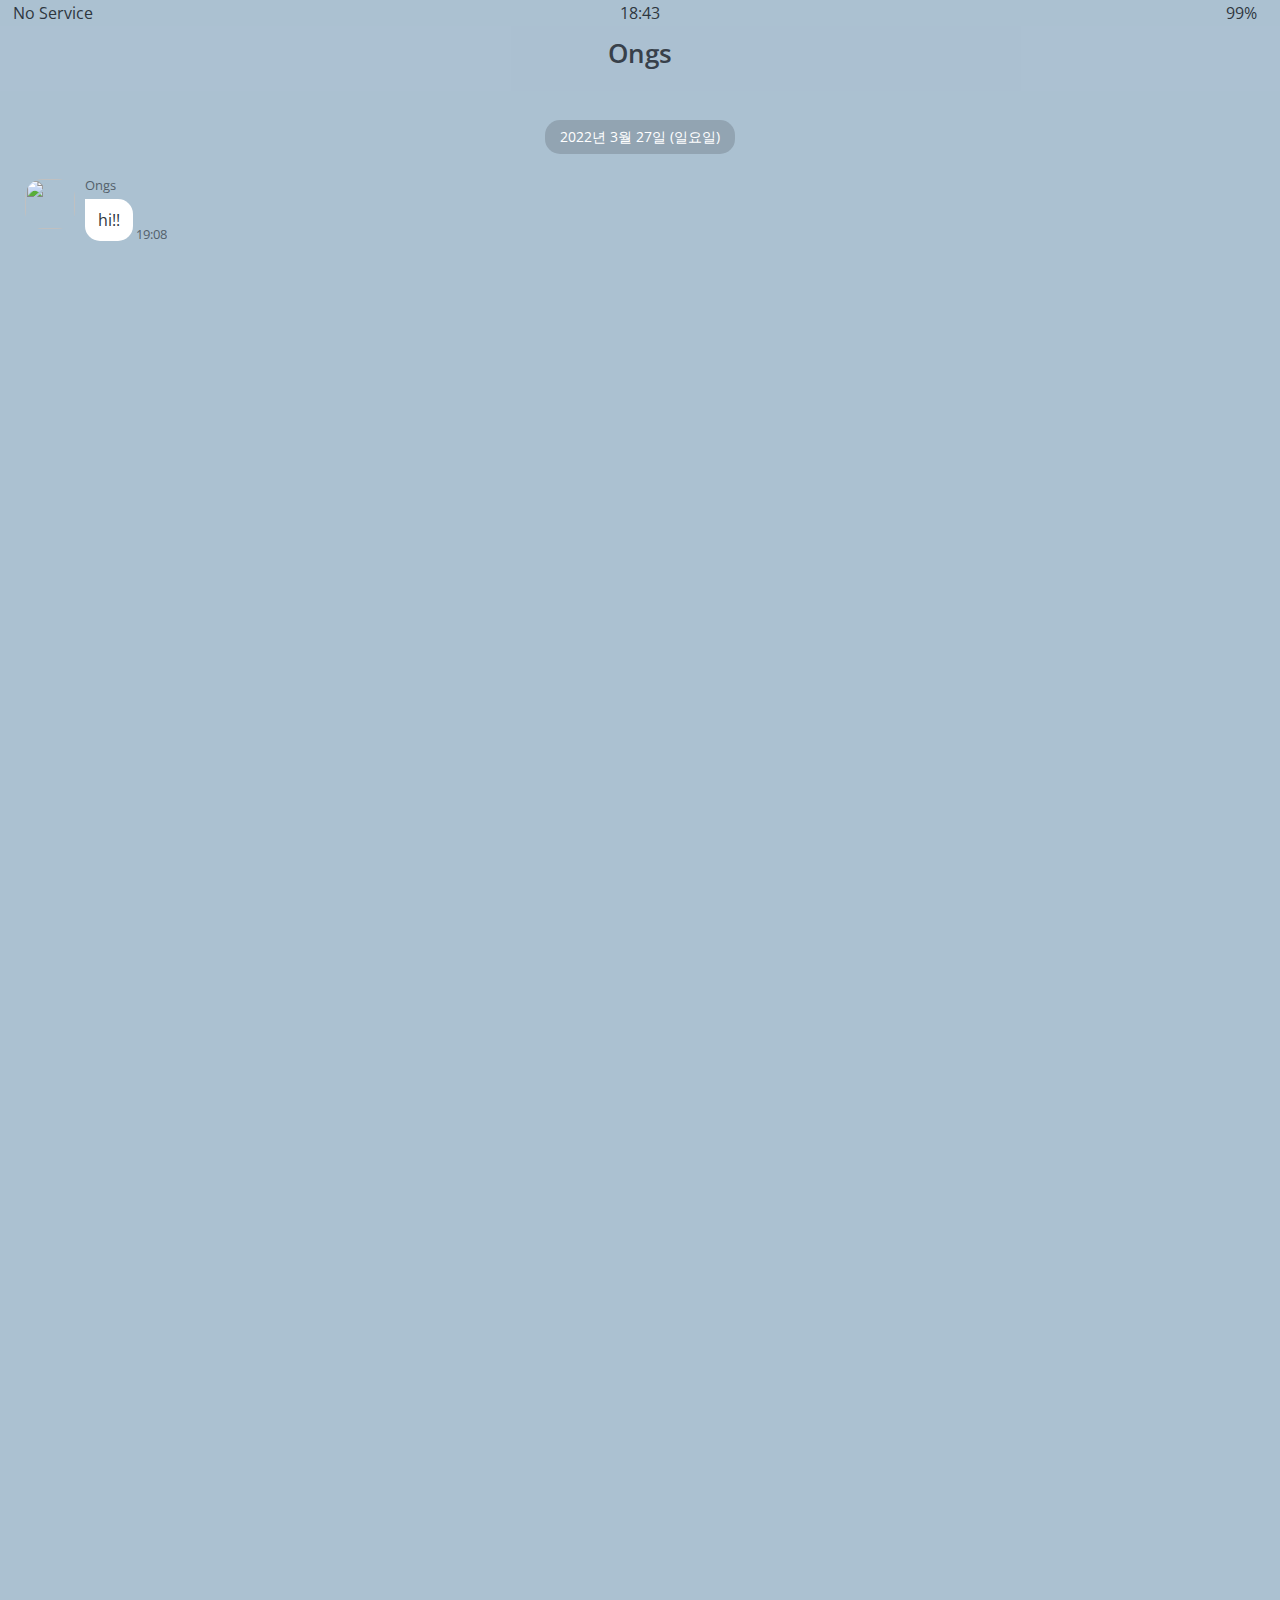
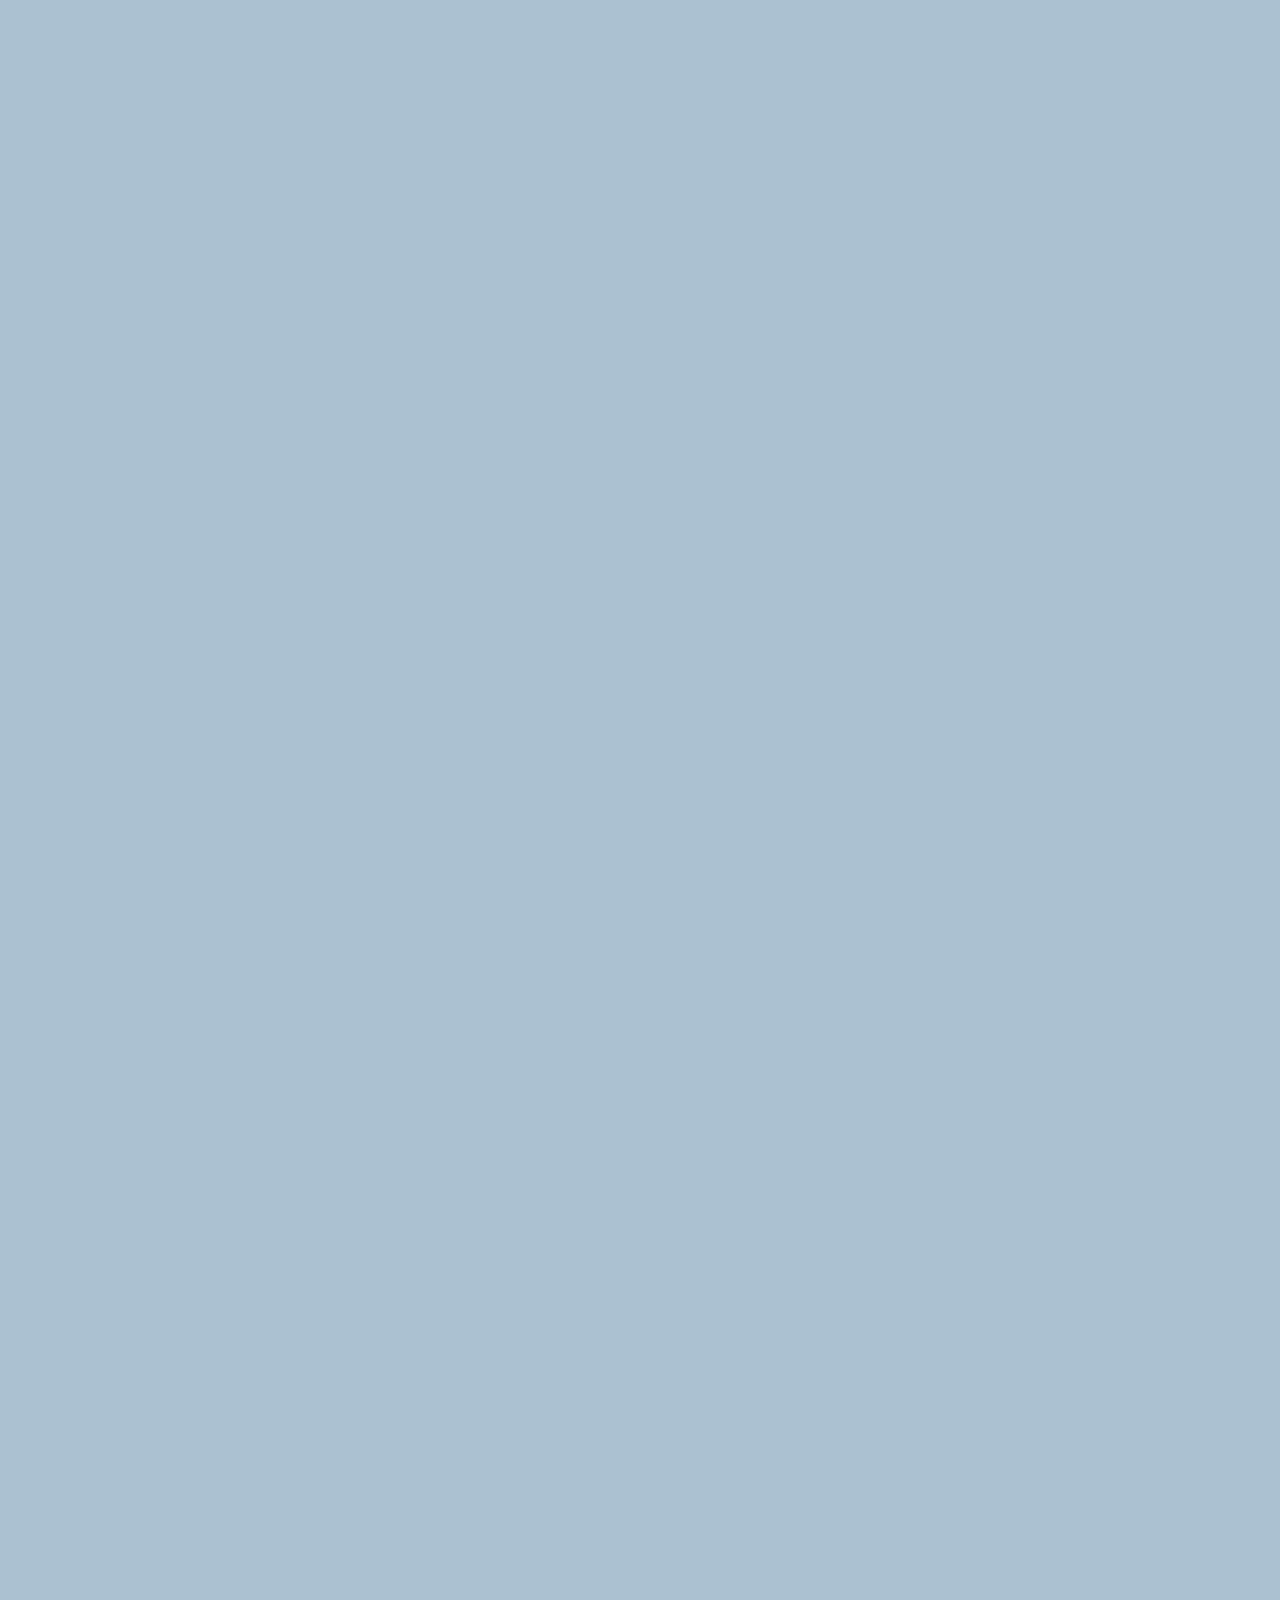
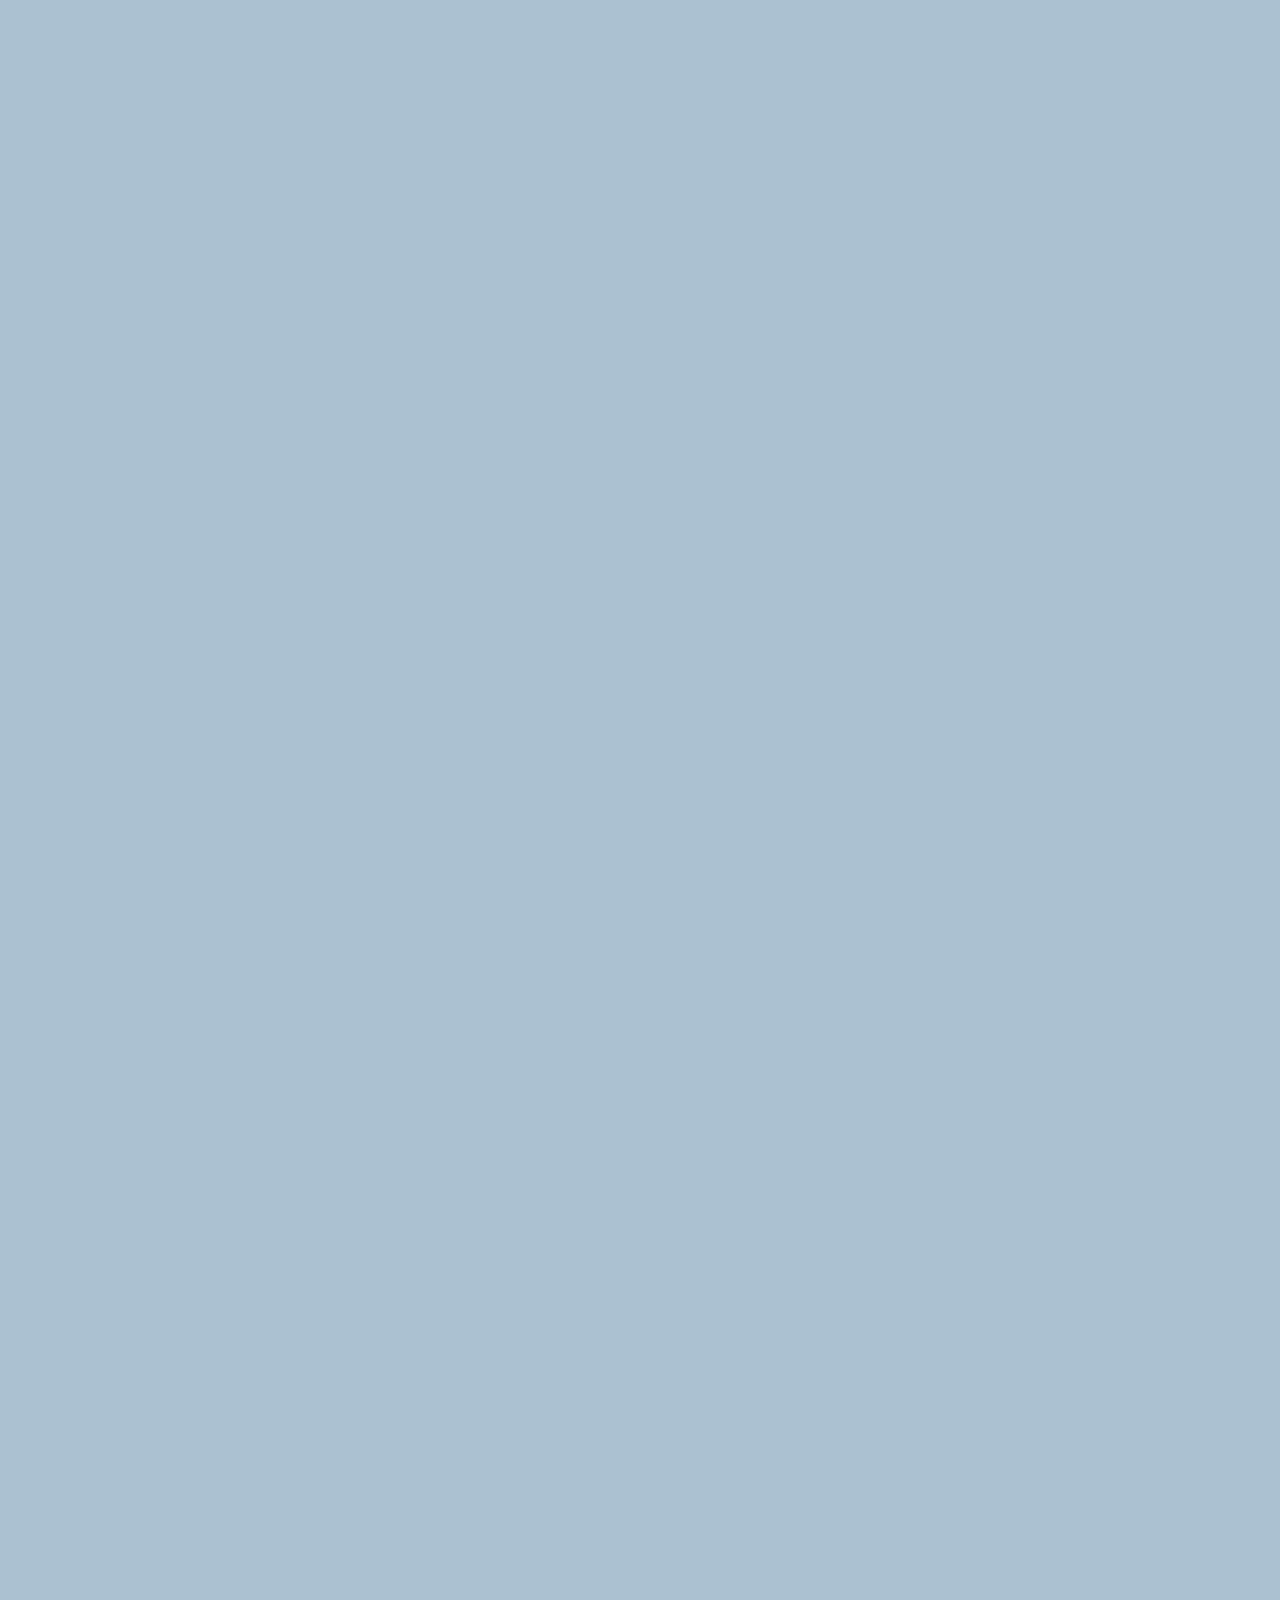
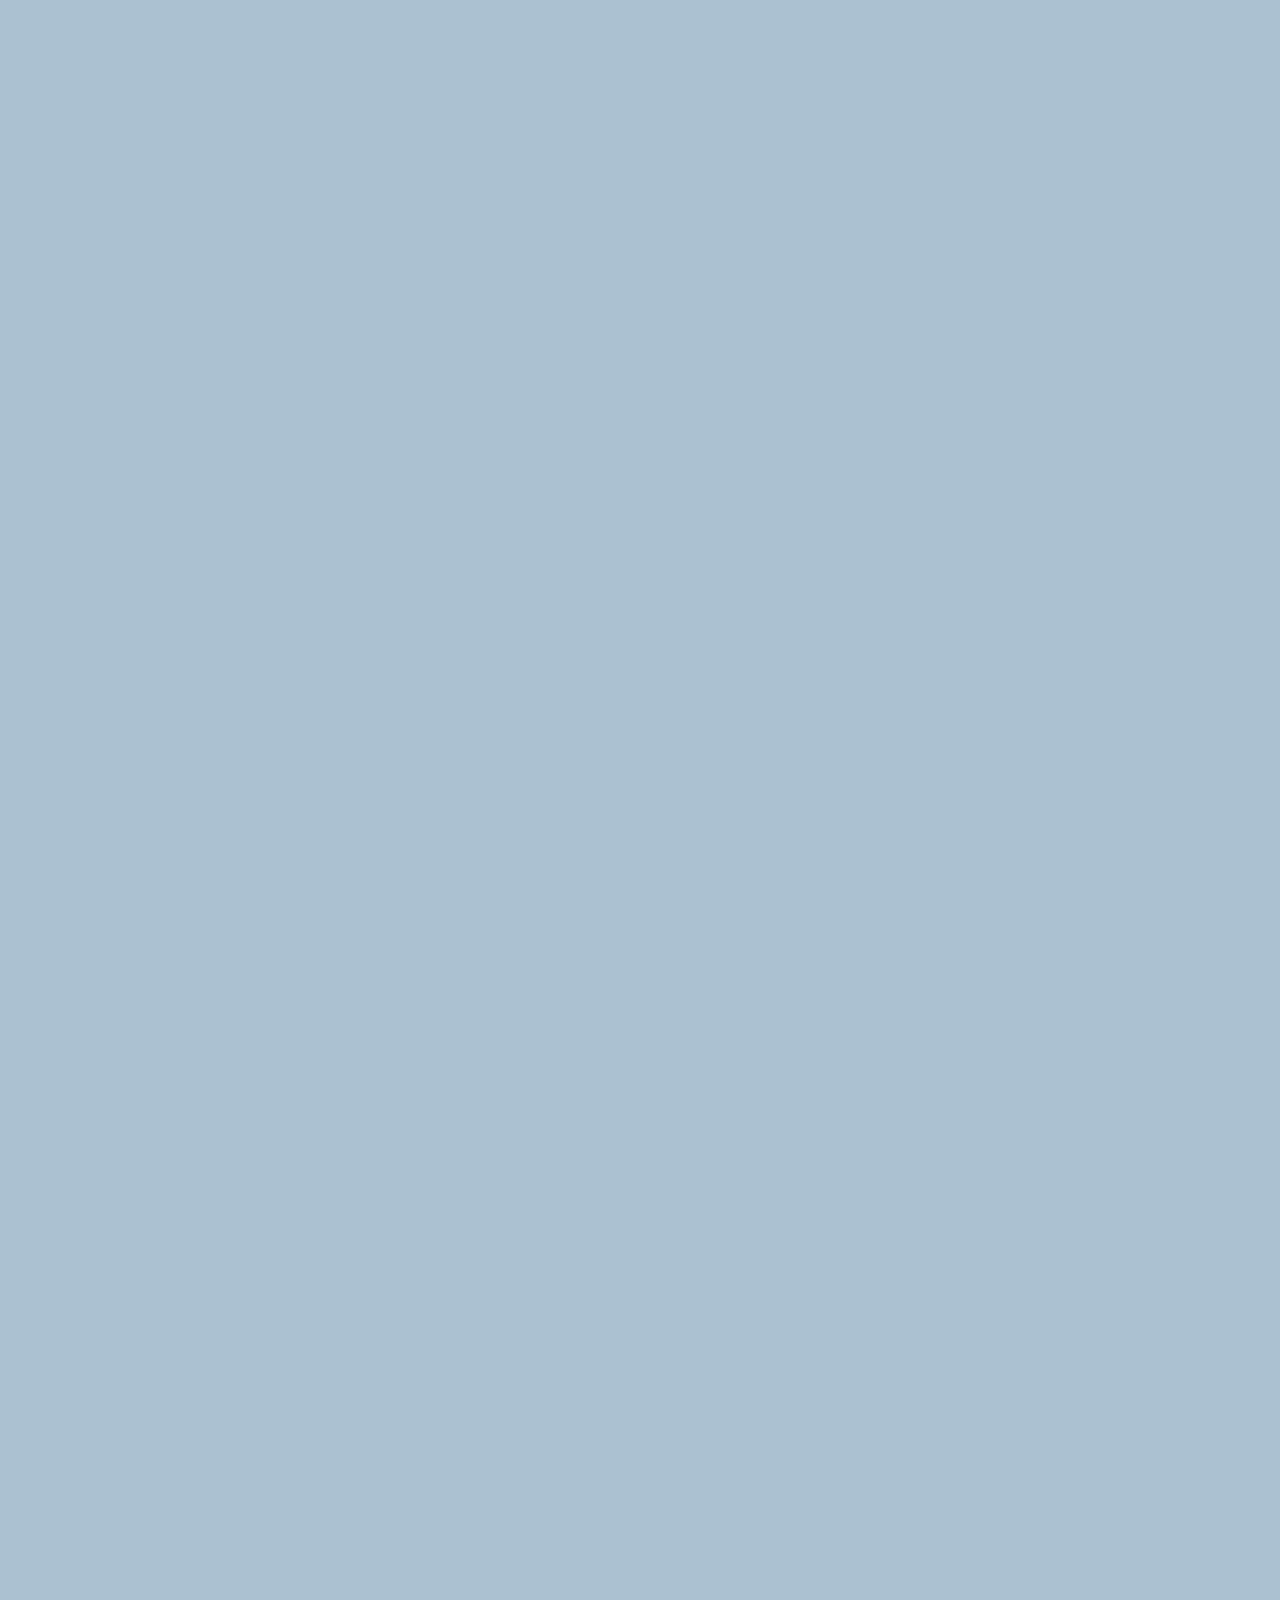
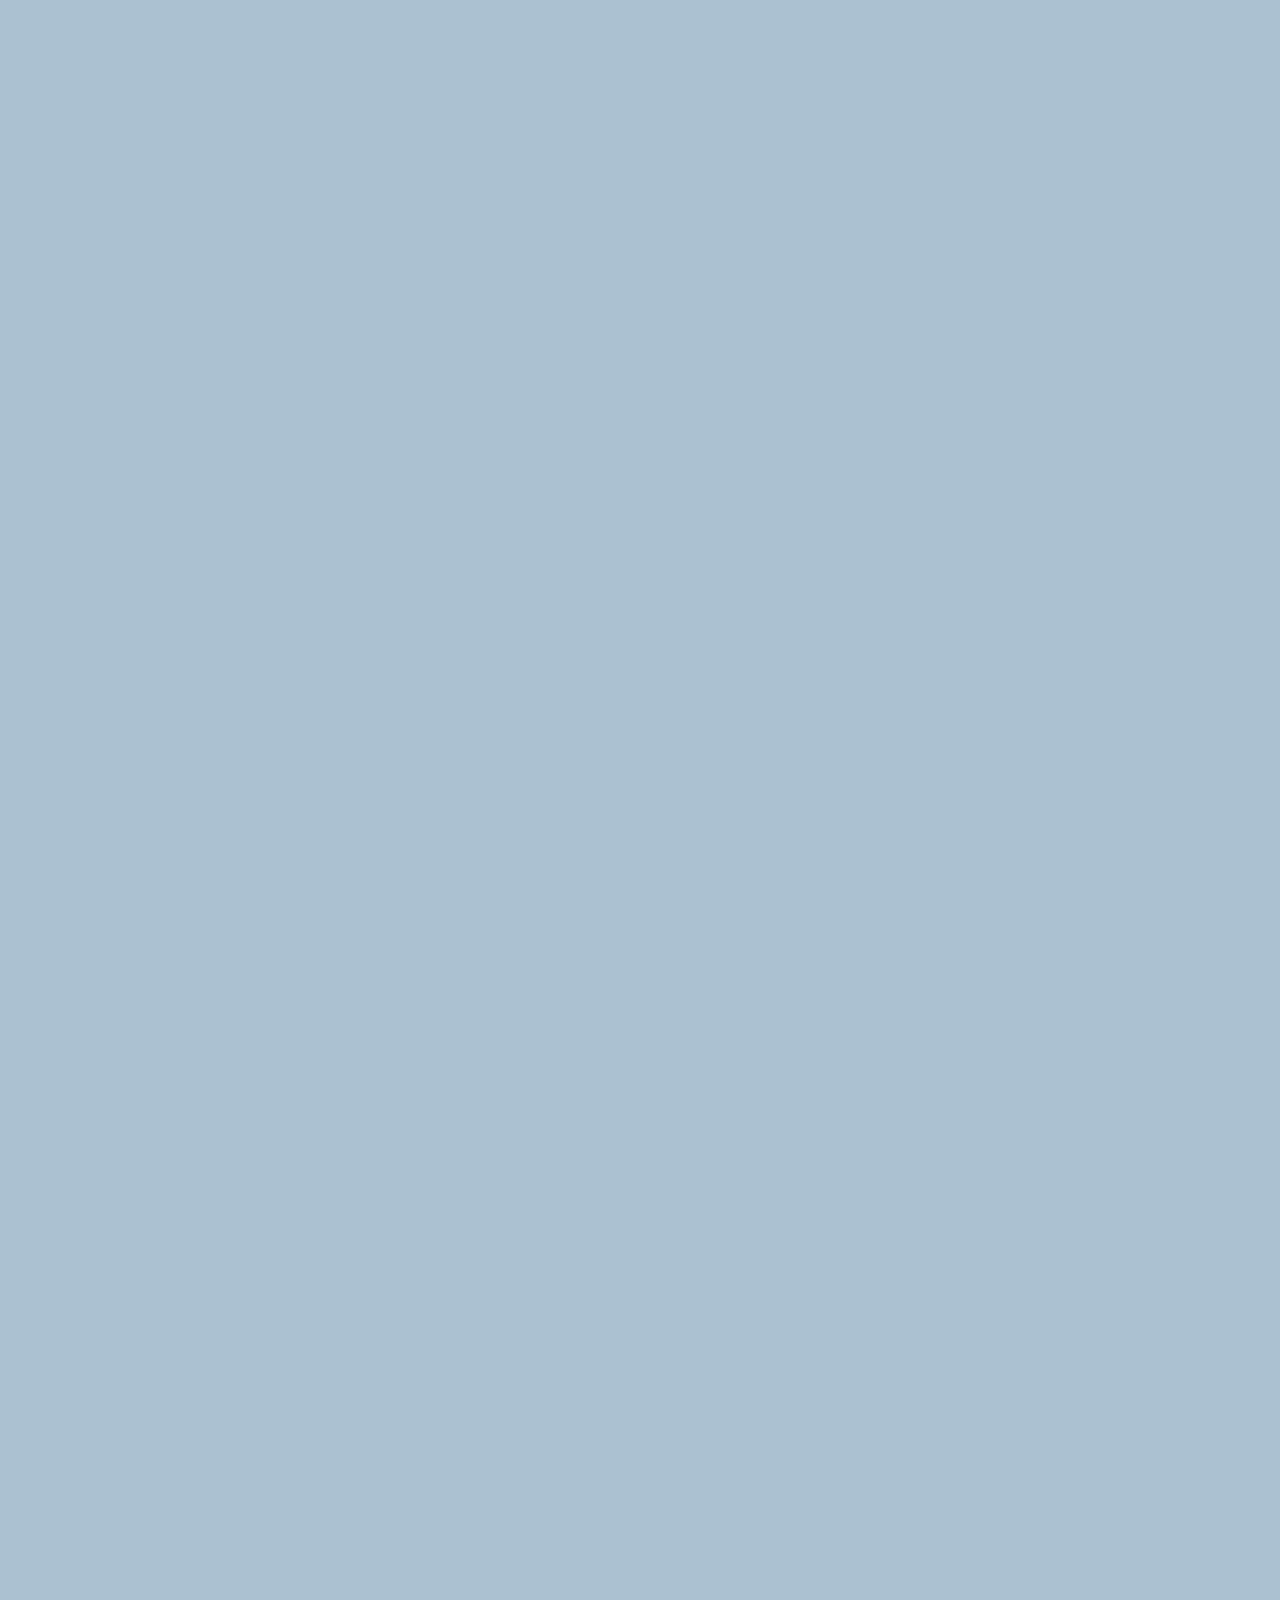
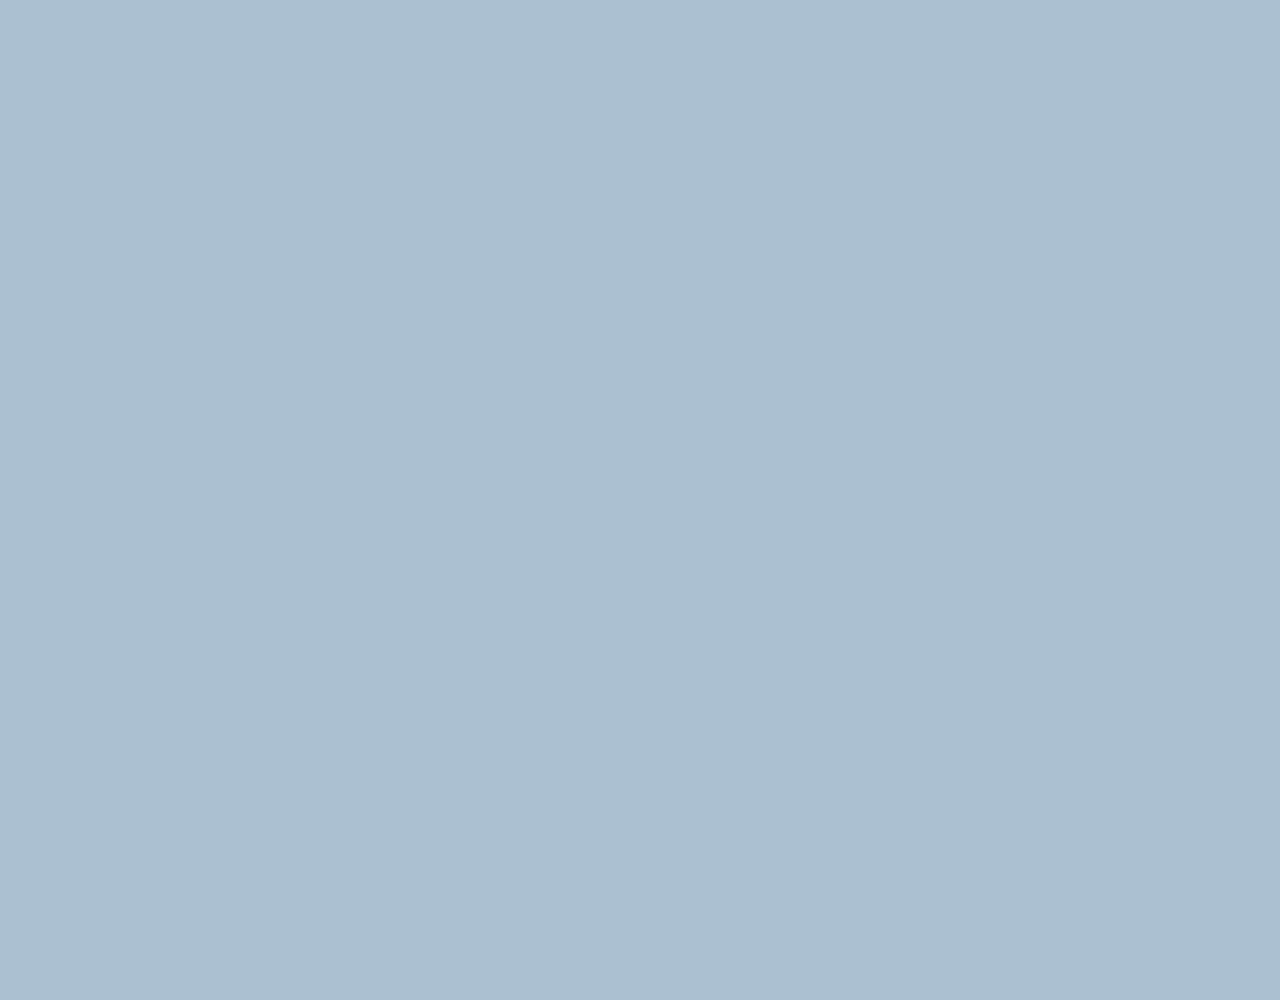
==== chat.html @ 6681c886 "chat화면 만들기" ====
<!DOCTYPE html>
<html lang="en">
    <head>
        <link rel="stylesheet" href="css/styles.css" />
        <meta charset="UTF-8" />
        <meta http-equiv="X-UA-Compatible" content="IE=edge" />
        <meta name="viewport" content="width=device-width, initial-scale=1.0" />
        <title>Chat w/ Ongs - KokoaTalk</title>
    </head>
    <body id="chat-screen">
        <div class="status-bar">
            <div class="status-bar__column">
                <span>No Service</span>
                <i class="fas fa-wifi"></i>
            </div>
            <div class="status-bar__column">
                <span>18:43</span>
            </div>
            <div class="status-bar__column">
                <span>99%</span>
                <i class="fas fa-battery-full fa-lg"></i>
                <i class="fas fa-bolt"></i>
            </div>
        </div>

        <header class="alt-header">
            <div class="alt-header__column">
                <a href="chats.html"><i class="fas fa-angle-left fa-3x"></i></a>
            </div>
            <div class="alt-header__column">
                <h1 class="alt-header__title">Ongs</h1>
            </div>
            <div class="alt-header__column">
                <span><i class="fas fa-search fa-lg"></i></span>
                <span><i class="fas fa-bars fa-lg"></i></span>
            </div>
        </header>

        <main class="main-screen main-chat">
            <div class="chat__timestamp">2022년 3월 27일 (일요일)</div>

            <div class="message-row">
                <img
                    src="https://item.kakaocdn.net/do/8180284bd2a9b672a6832faa065f0493f43ad912ad8dd55b04db6a64cddaf76d"
                />
                <div class="message-row__content">
                    <span class="message-row__author">Ongs</span>
                    <div class="message-row__info">
                        <span class="message__bubble">hi!!</span>
                        <span class="message__time">19:08</span>
                    </div>
                </div>
            </div>
        </main>

        <script
            src="https://kit.fontawesome.com/6478f529f2.js"
            crossorigin="anonymous"
        ></script>
    </body>
</html>
---- css/styles.css ----
@import url("https://fonts.googleapis.com/css2?family=Open+Sans:wght@400;600&display=swap");
@import "reset.css";
@import "variables.css";

/* Components */
@import "components/status-bar.css";
@import "components/nav-bar.css";
@import "components/screen-header.css";
@import "components/alt-screen-header.css";
@import "components/user-component.css";
@import "components/badge.css";
@import "components/icon-row.css";
@import "components/alt-screen-header.css";

/* Screens */
@import "screens/login.css";
@import "screens/friends.css";
@import "screens/find.css";
@import "screens/more.css";
@import "screens/settings.css";
@import "screens/chat.css";

body {
    color: #2e363e;
    font-family: "Open Sans", sans-serif;
}

.main-screen {
    padding: 0px var(--horizontal-space);
}
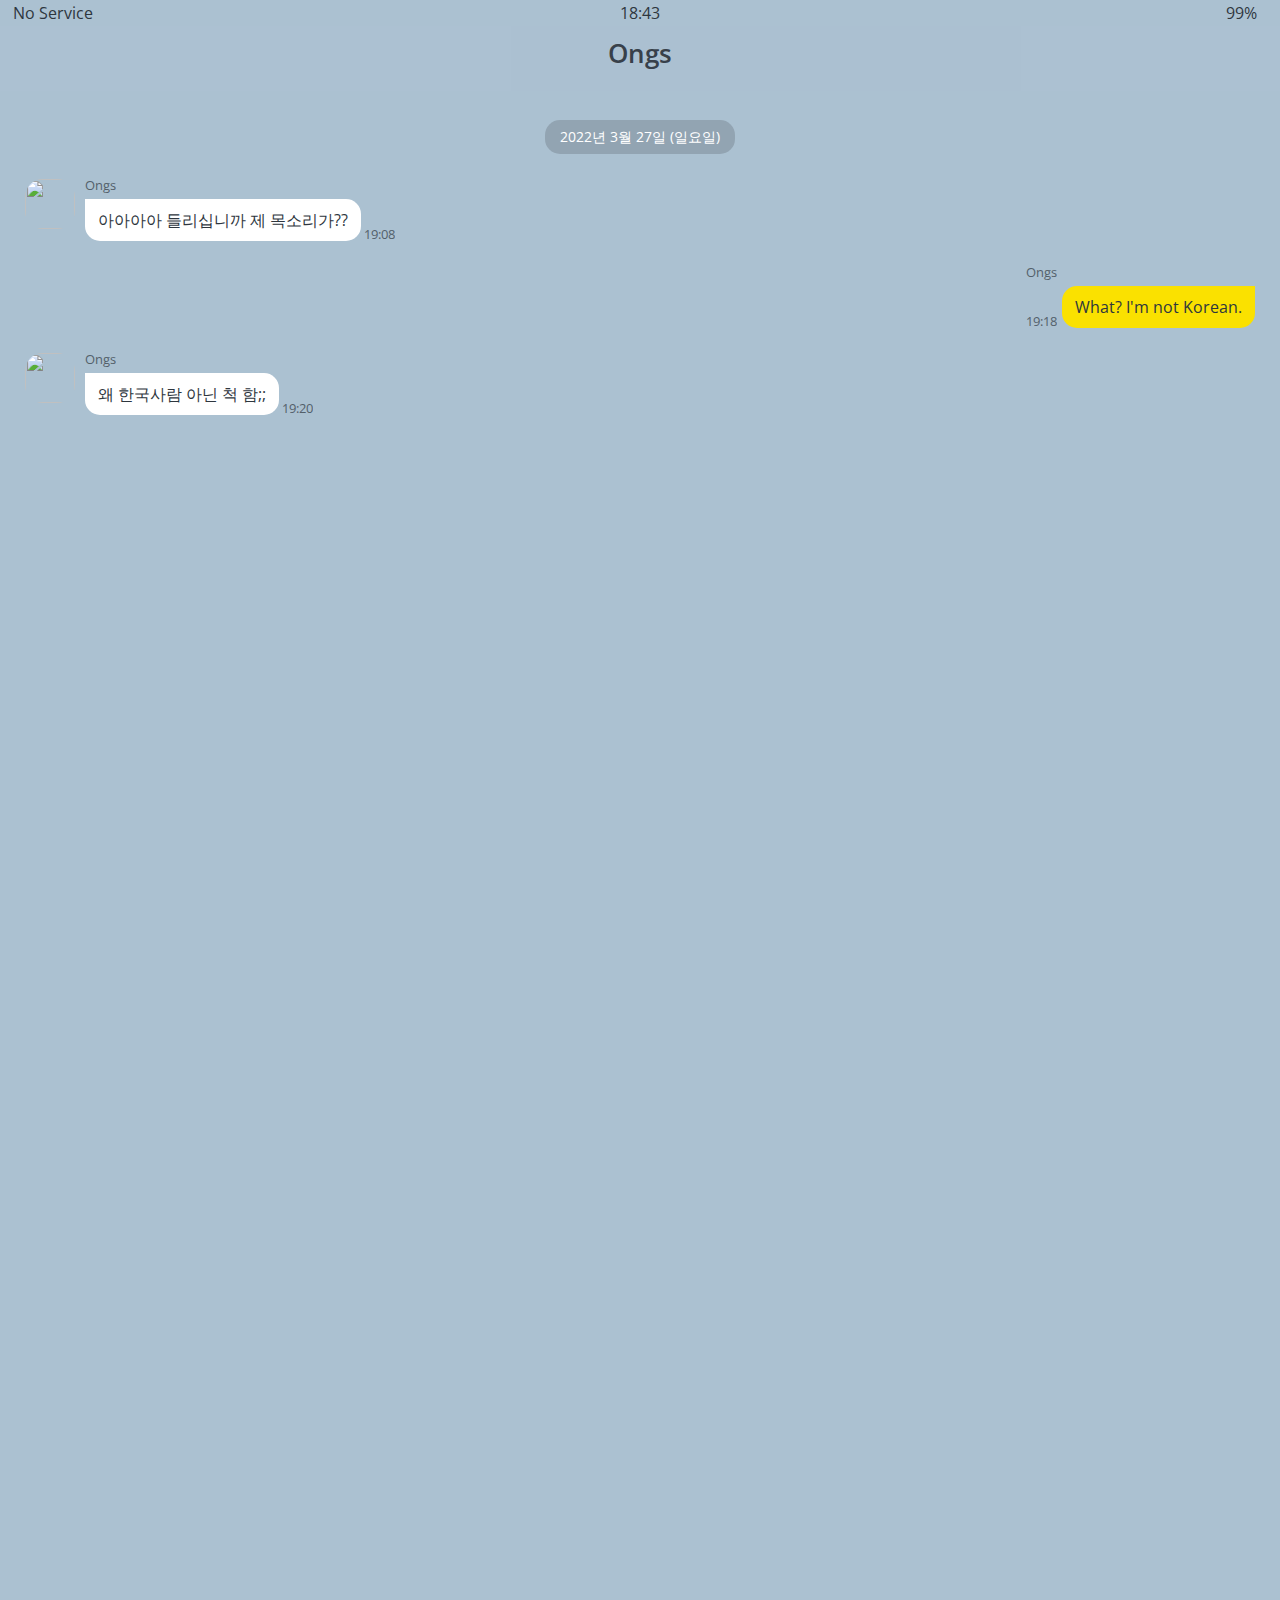
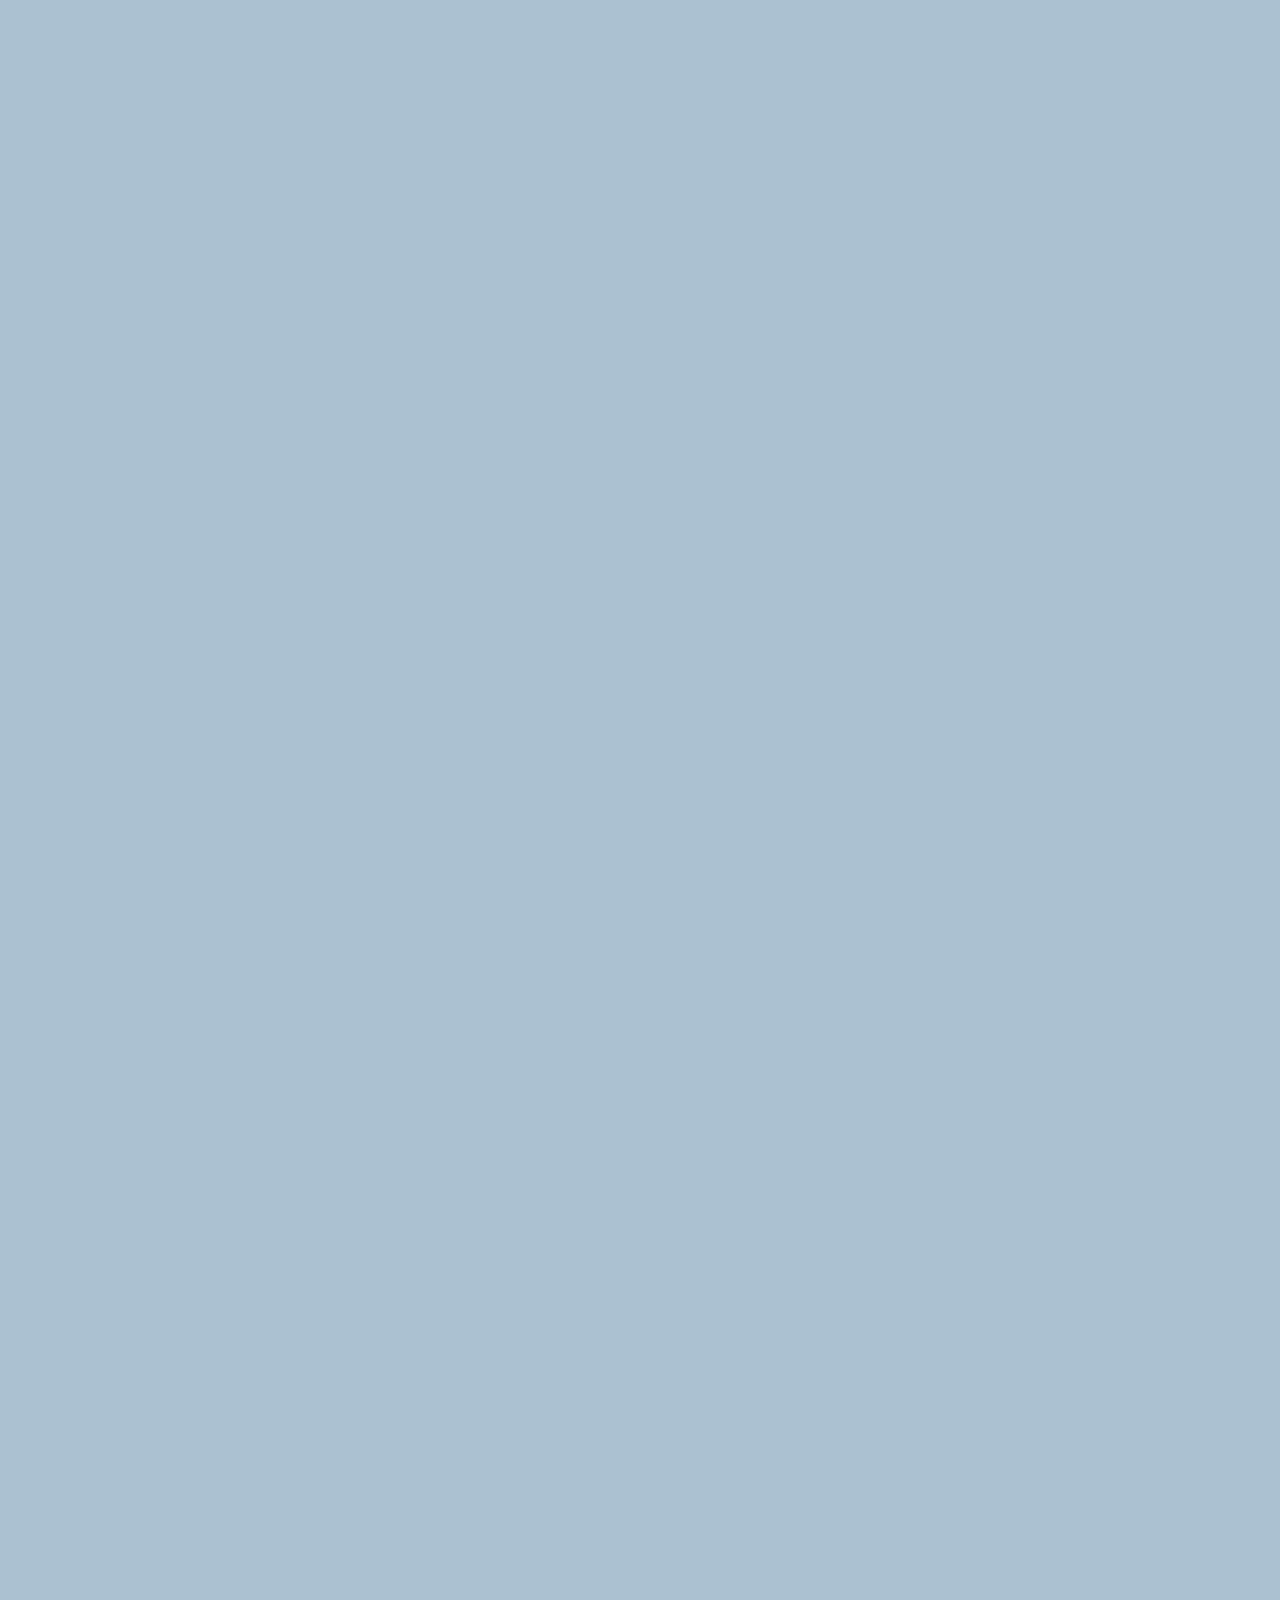
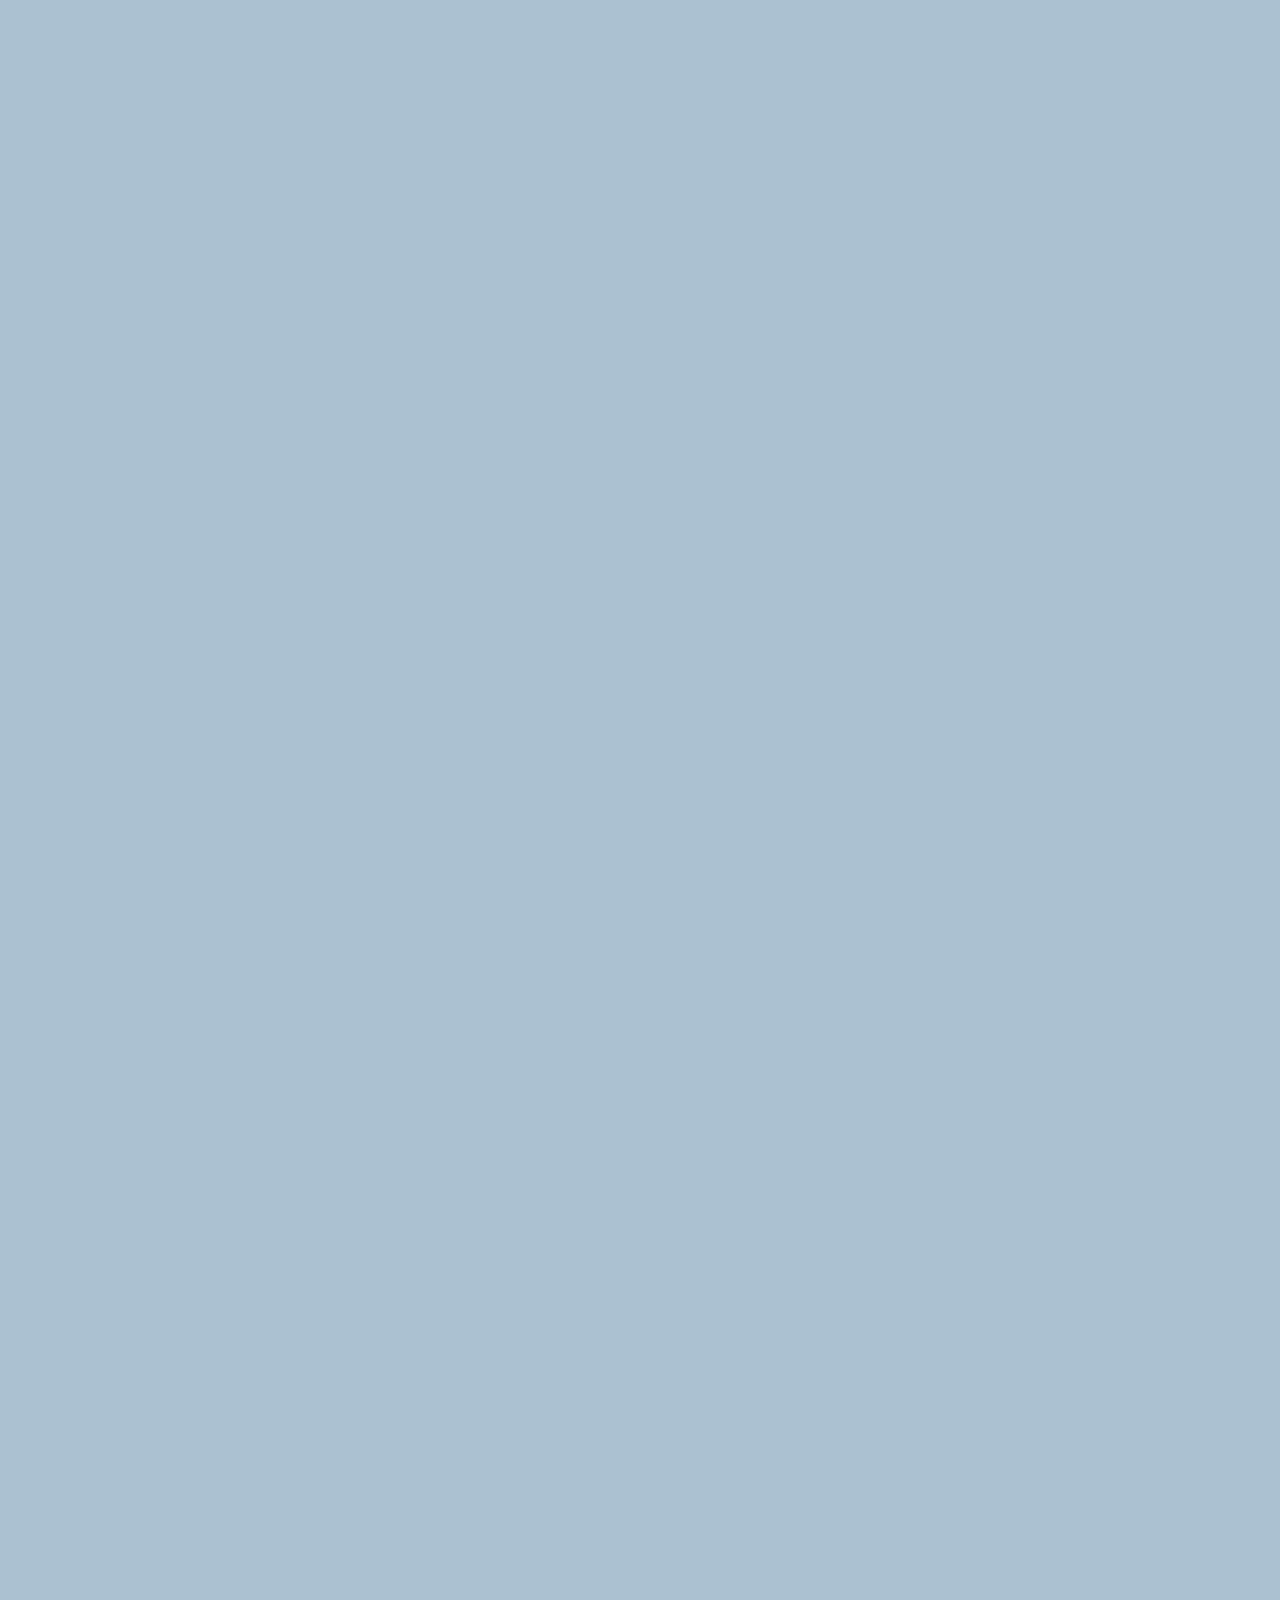
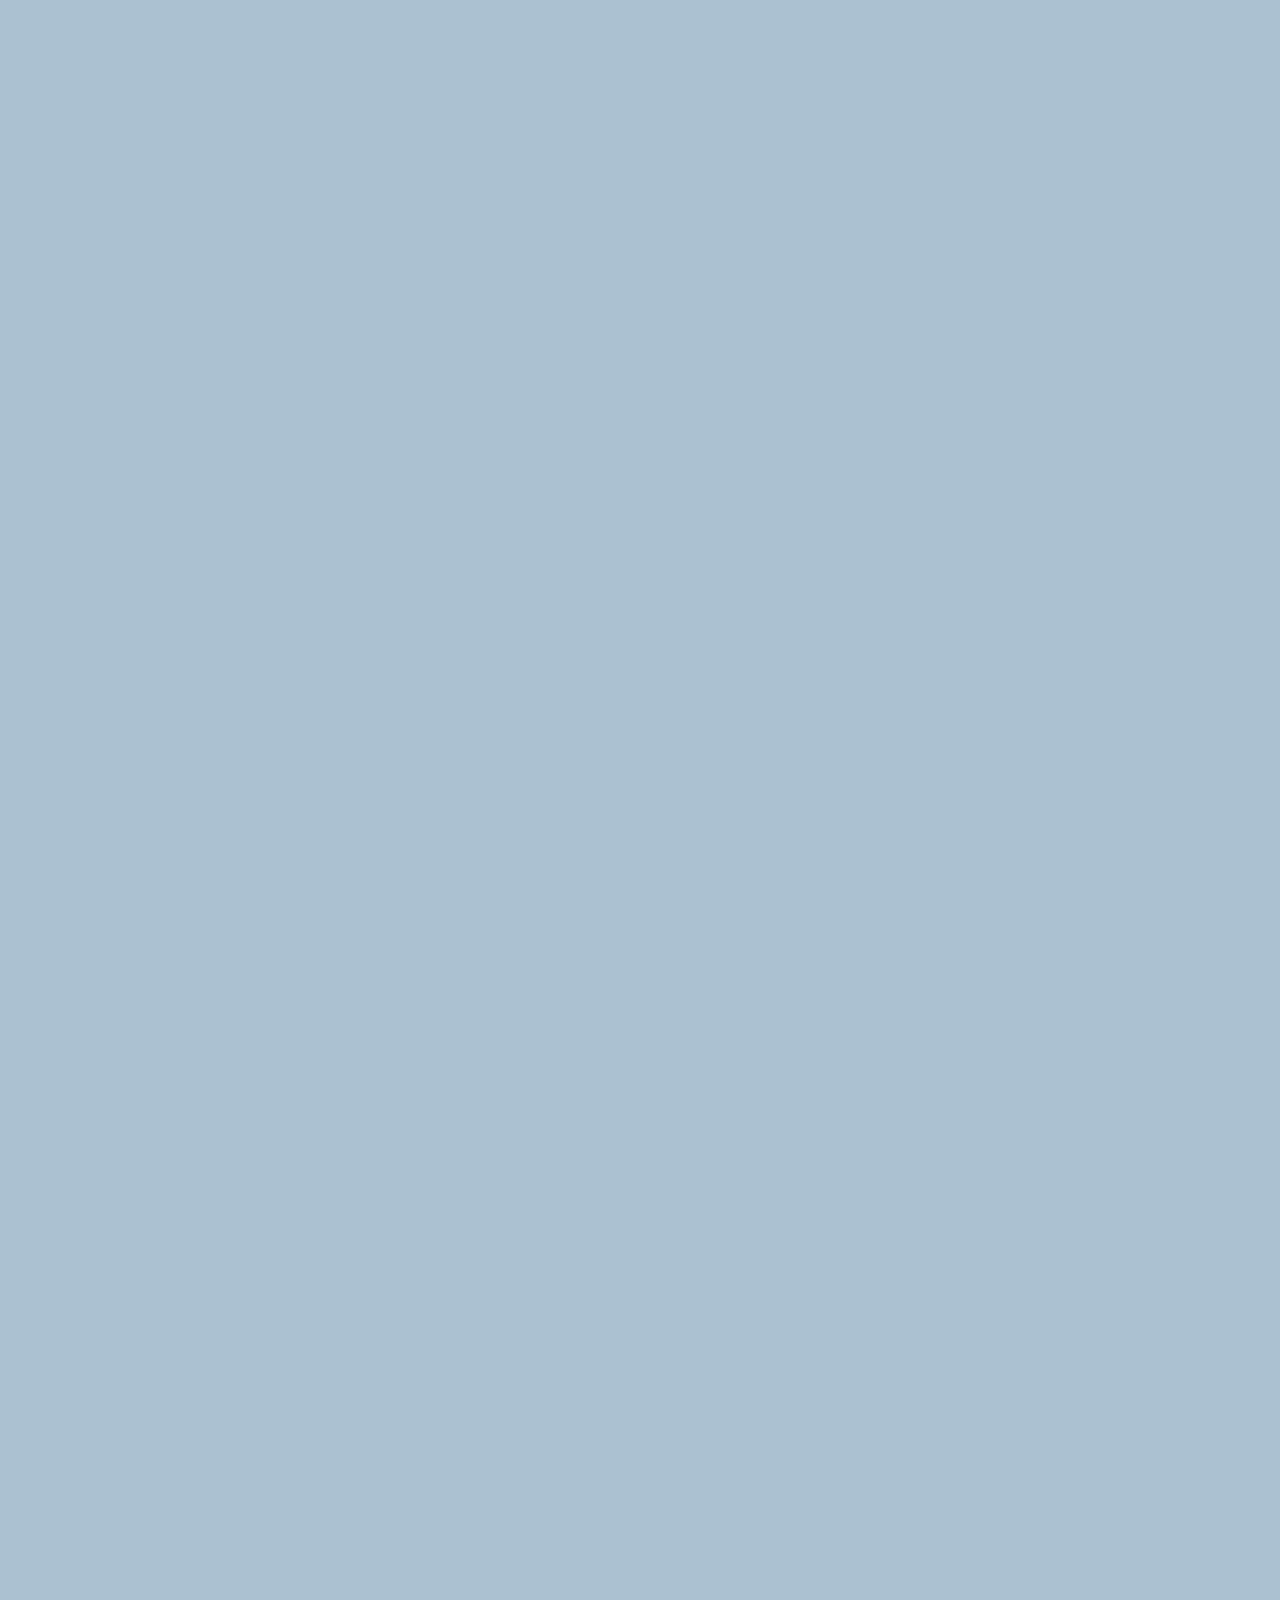
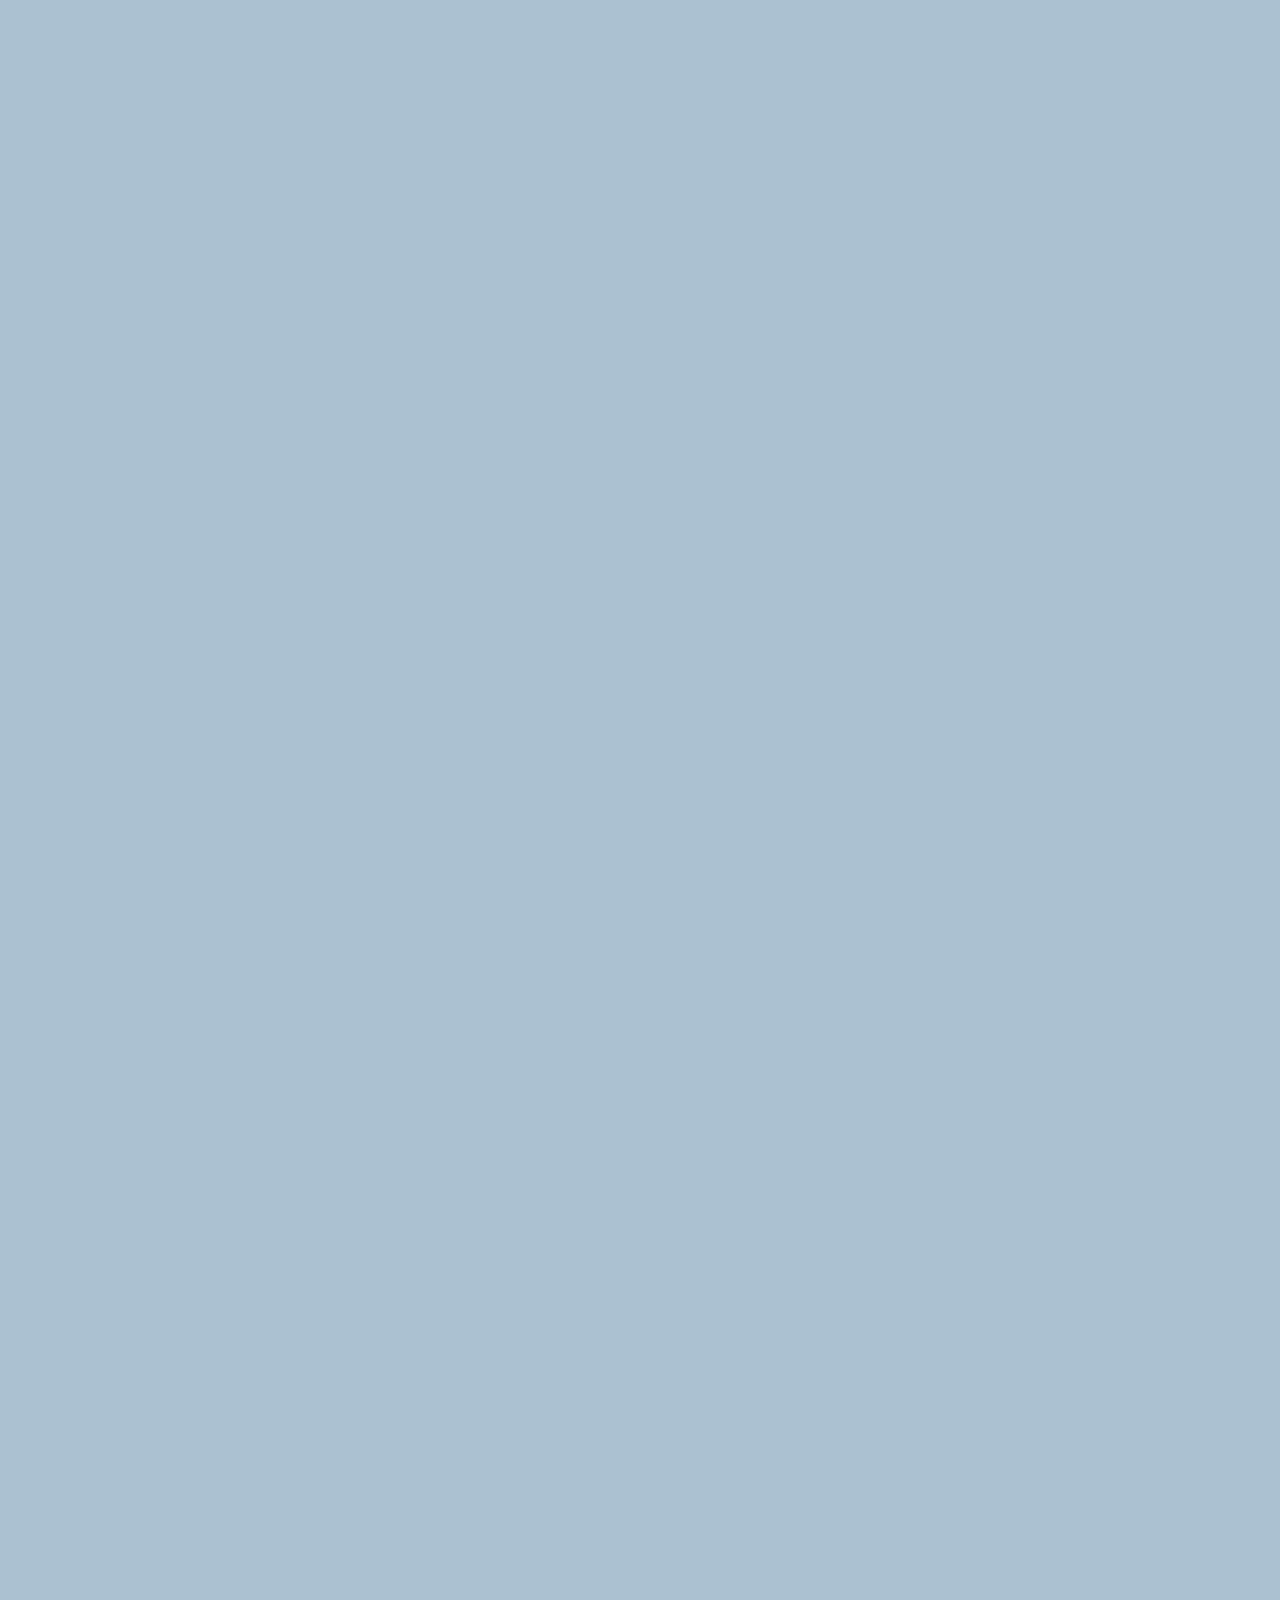
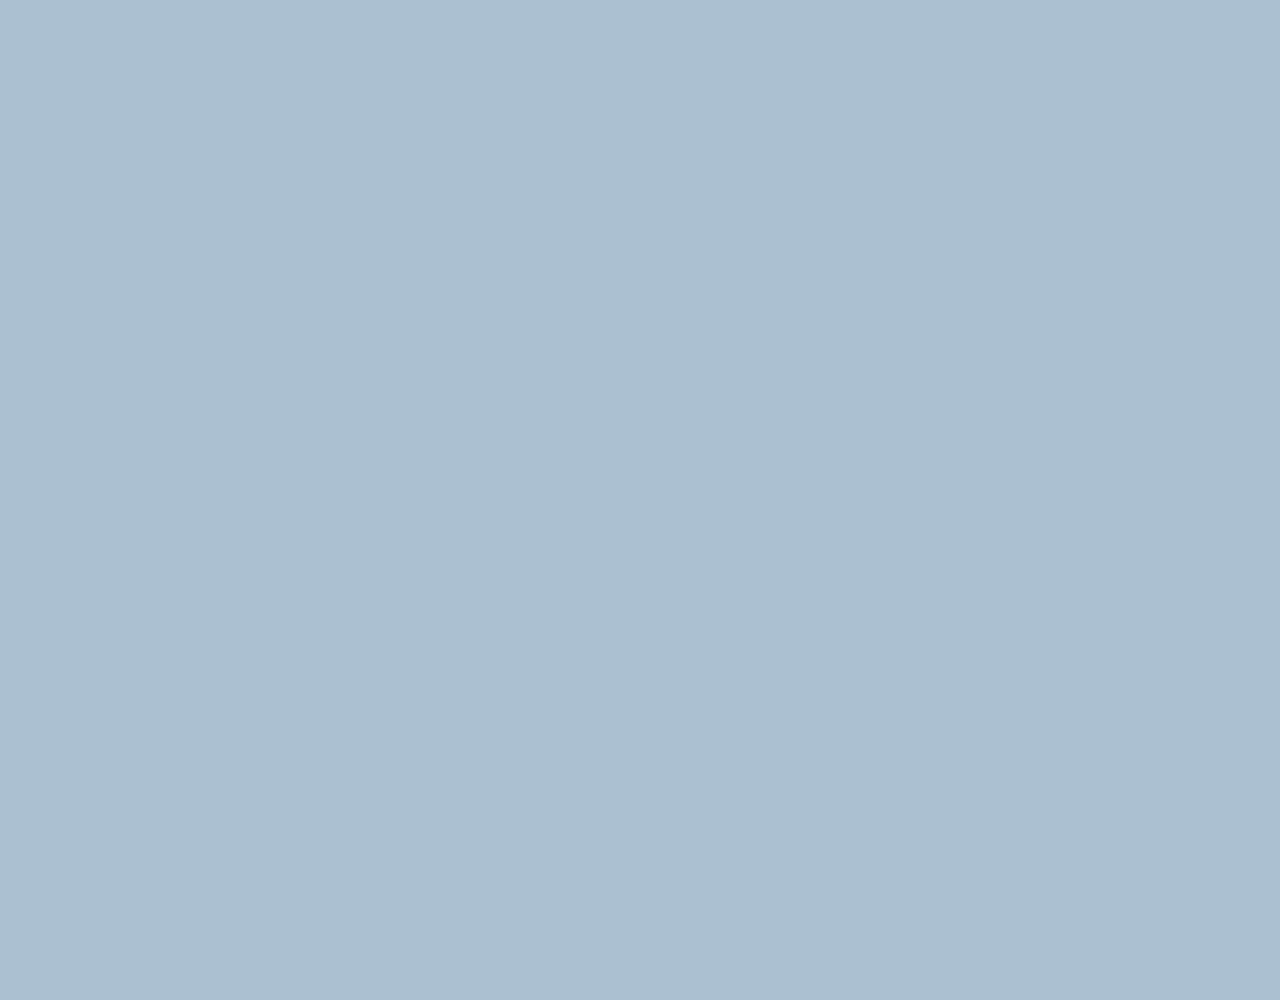
==== commit 2809f6bb: "채팅 화면 만들기" ====
--- a/chat.html
+++ b/chat.html
@@ -46,8 +46,35 @@
                 <div class="message-row__content">
                     <span class="message-row__author">Ongs</span>
                     <div class="message-row__info">
-                        <span class="message__bubble">hi!!</span>
+                        <span class="message__bubble"
+                            >아아아아 들리십니까 제 목소리가??</span
+                        >
                         <span class="message__time">19:08</span>
+                    </div>
+                </div>
+            </div>
+            <div class="message-row message-row--own">
+                <div class="message-row__content">
+                    <span class="message-row__author">Ongs</span>
+                    <div class="message-row__info">
+                        <span class="message__bubble"
+                            >What? I'm not Korean.</span
+                        >
+                        <span class="message__time">19:18</span>
+                    </div>
+                </div>
+            </div>
+            <div class="message-row">
+                <img
+                    src="https://item.kakaocdn.net/do/8180284bd2a9b672a6832faa065f0493f43ad912ad8dd55b04db6a64cddaf76d"
+                />
+                <div class="message-row__content">
+                    <span class="message-row__author">Ongs</span>
+                    <div class="message-row__info">
+                        <span class="message__bubble"
+                            >왜 한국사람 아닌 척 함;;</span
+                        >
+                        <span class="message__time">19:20</span>
                     </div>
                 </div>
             </div>
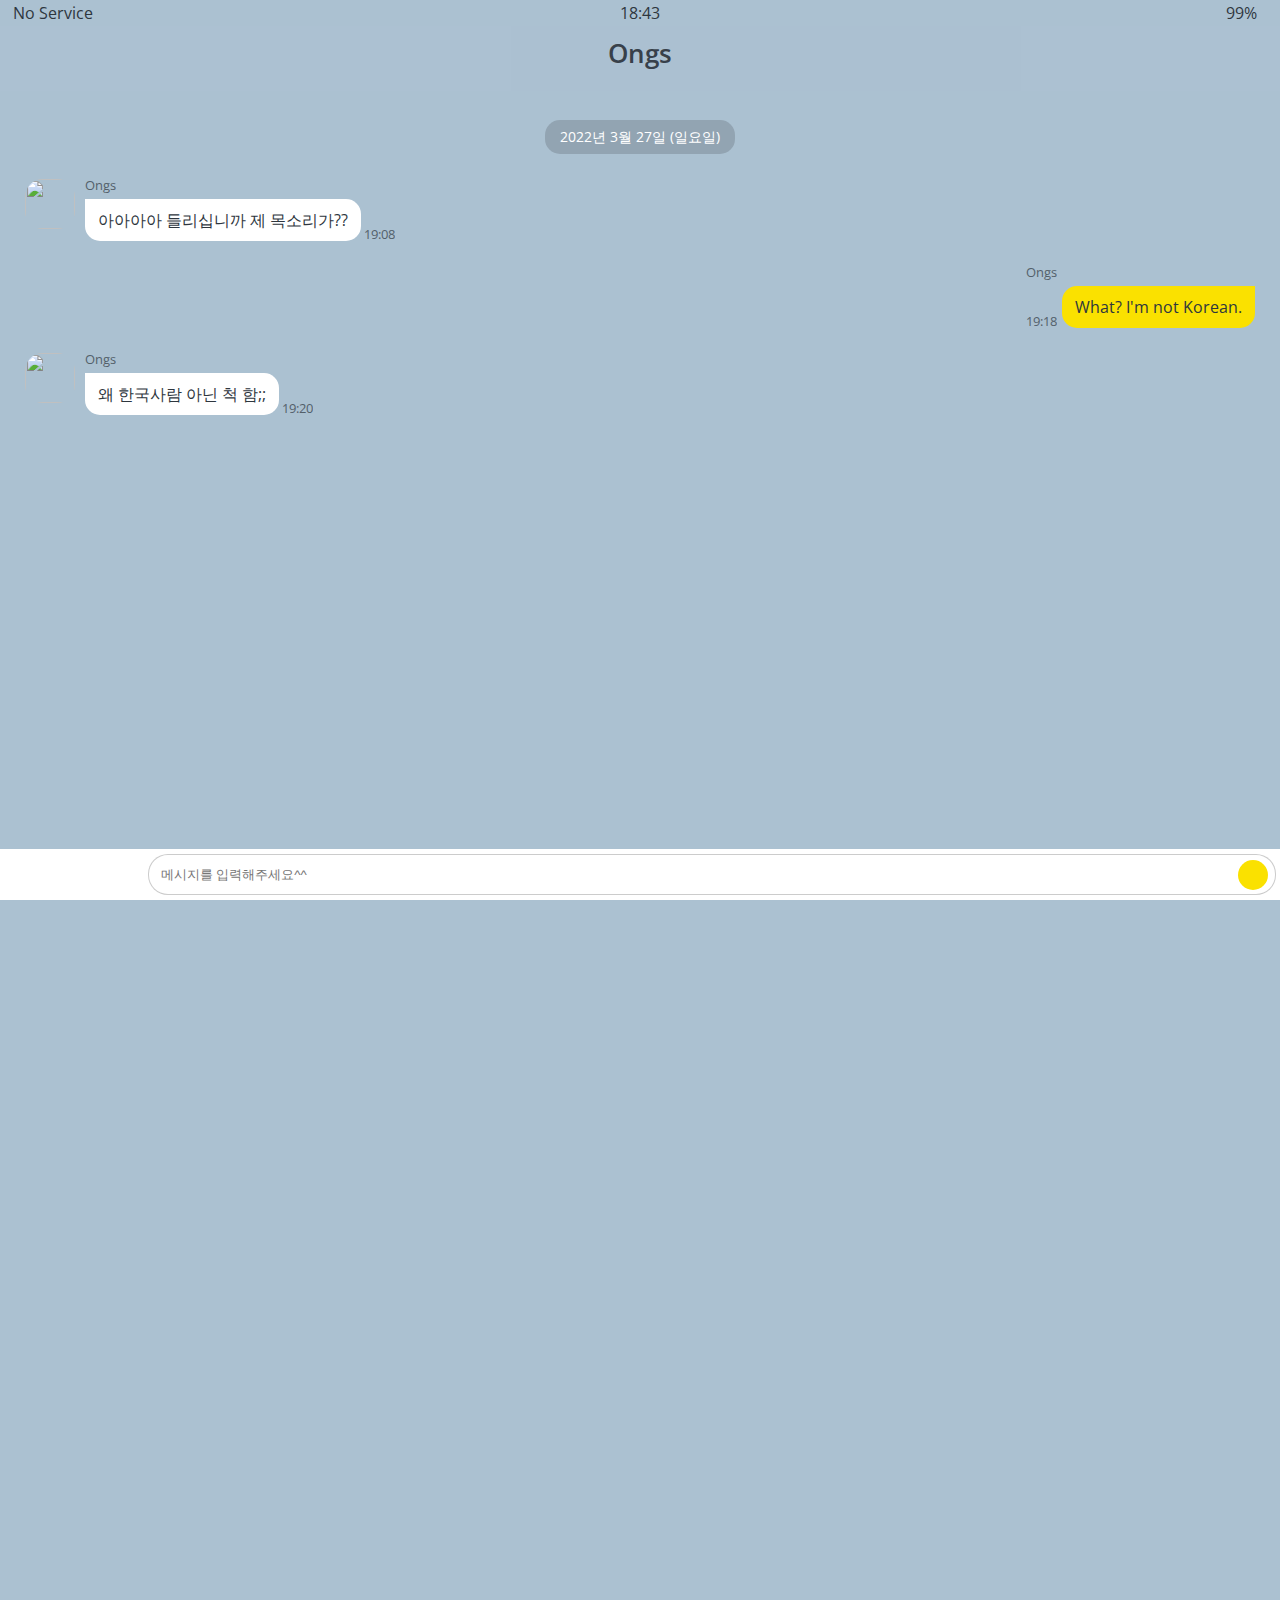
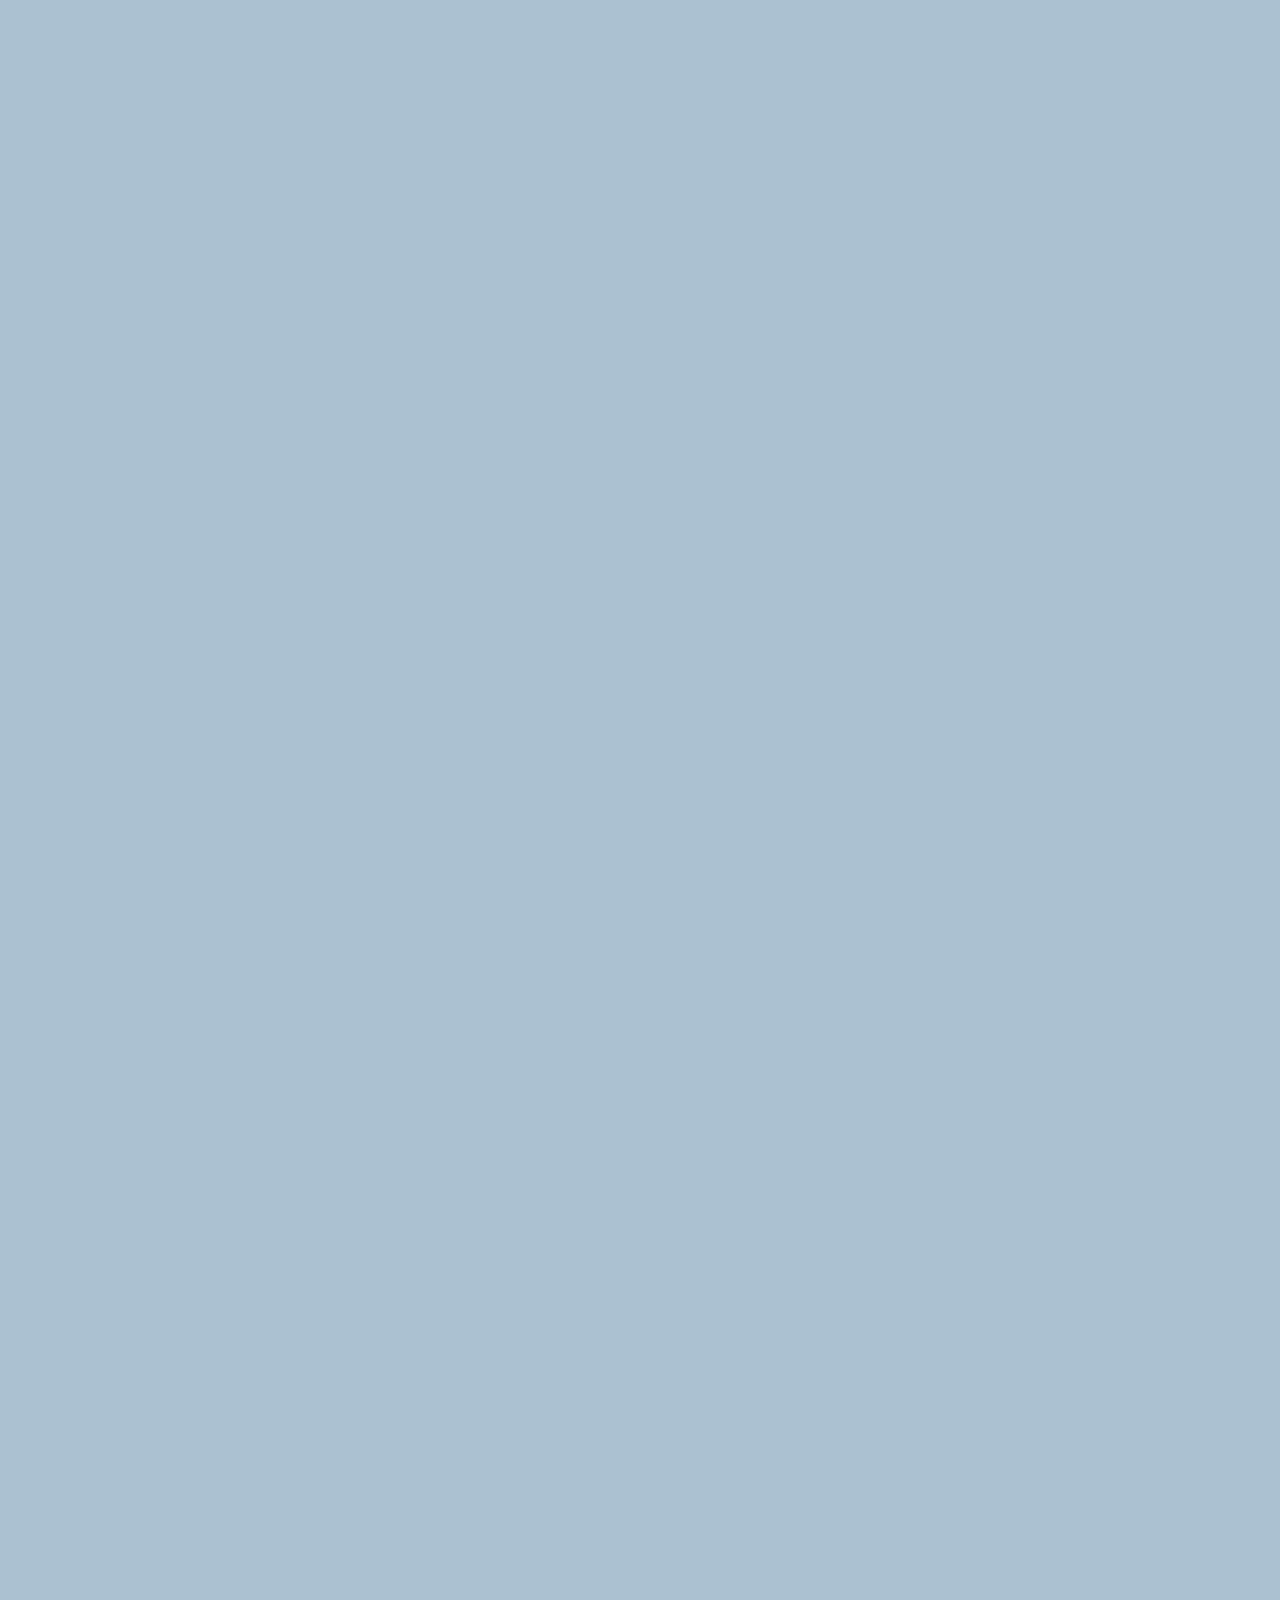
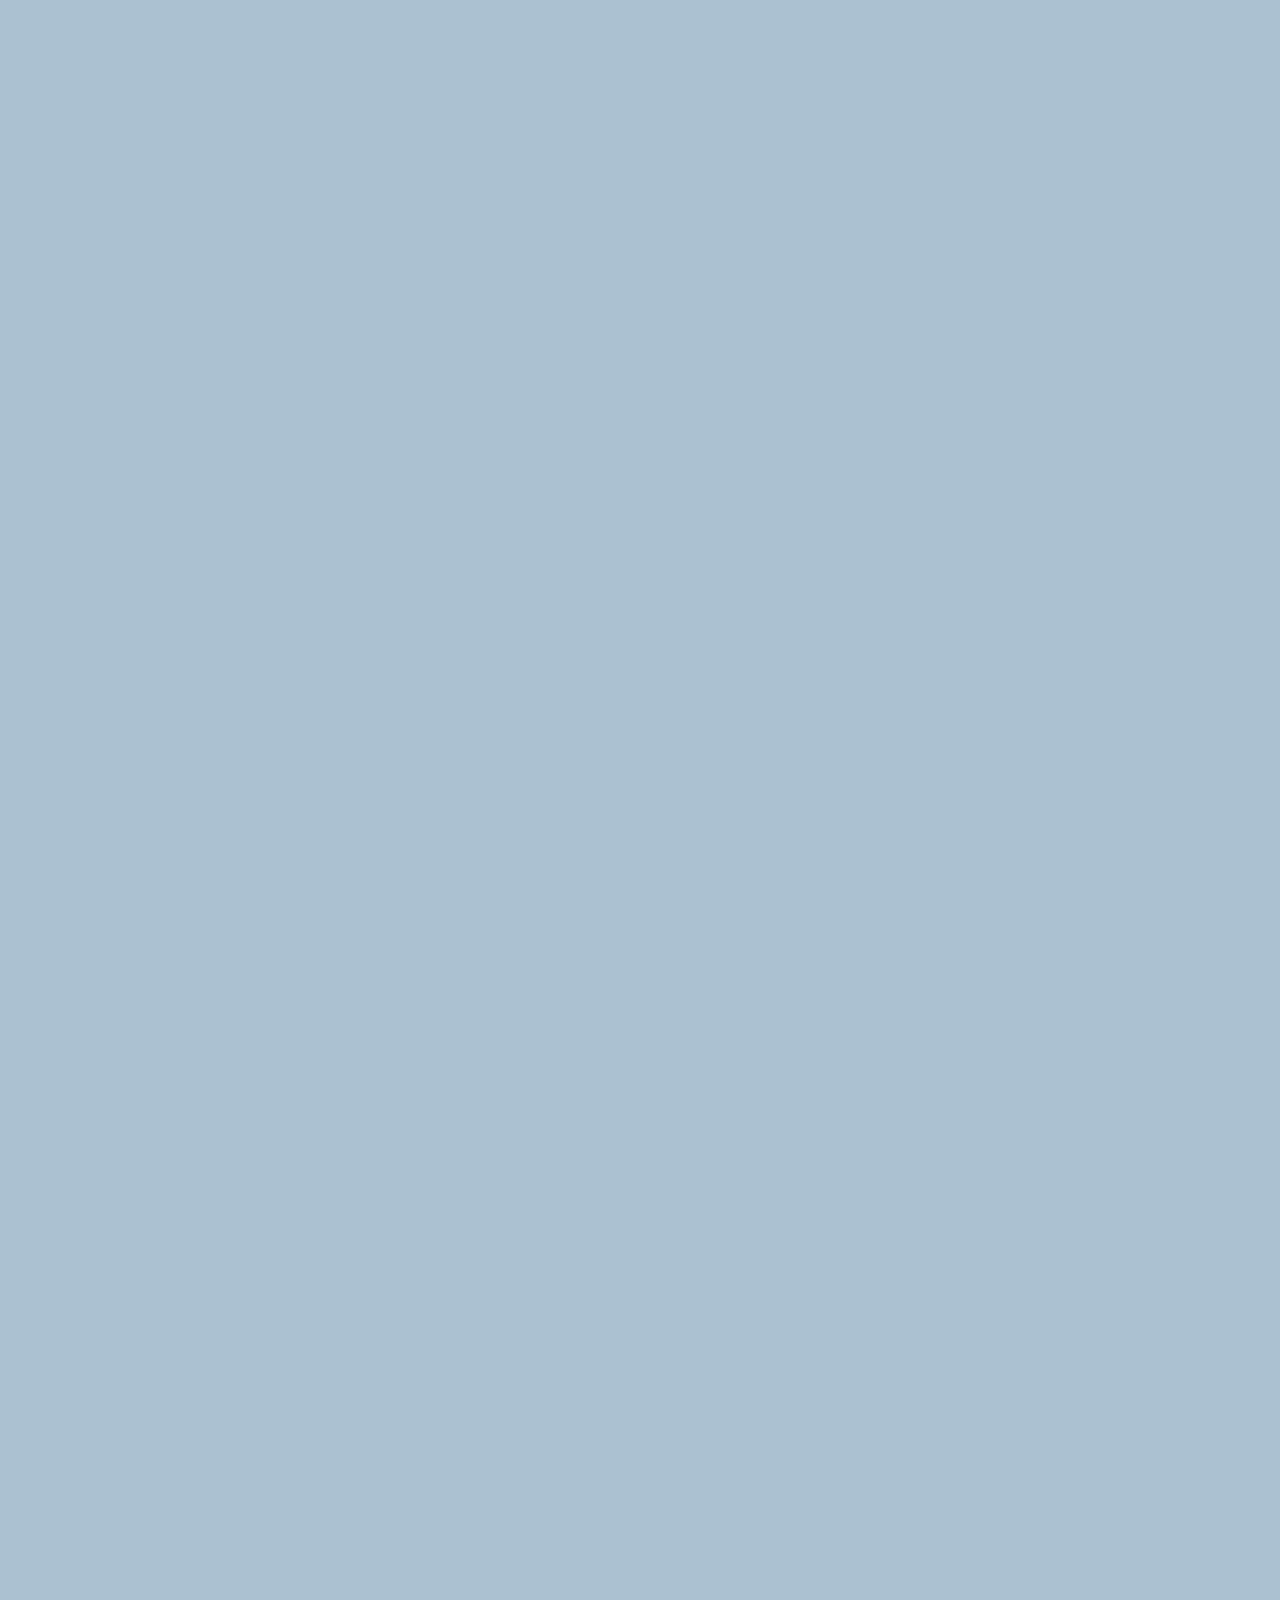
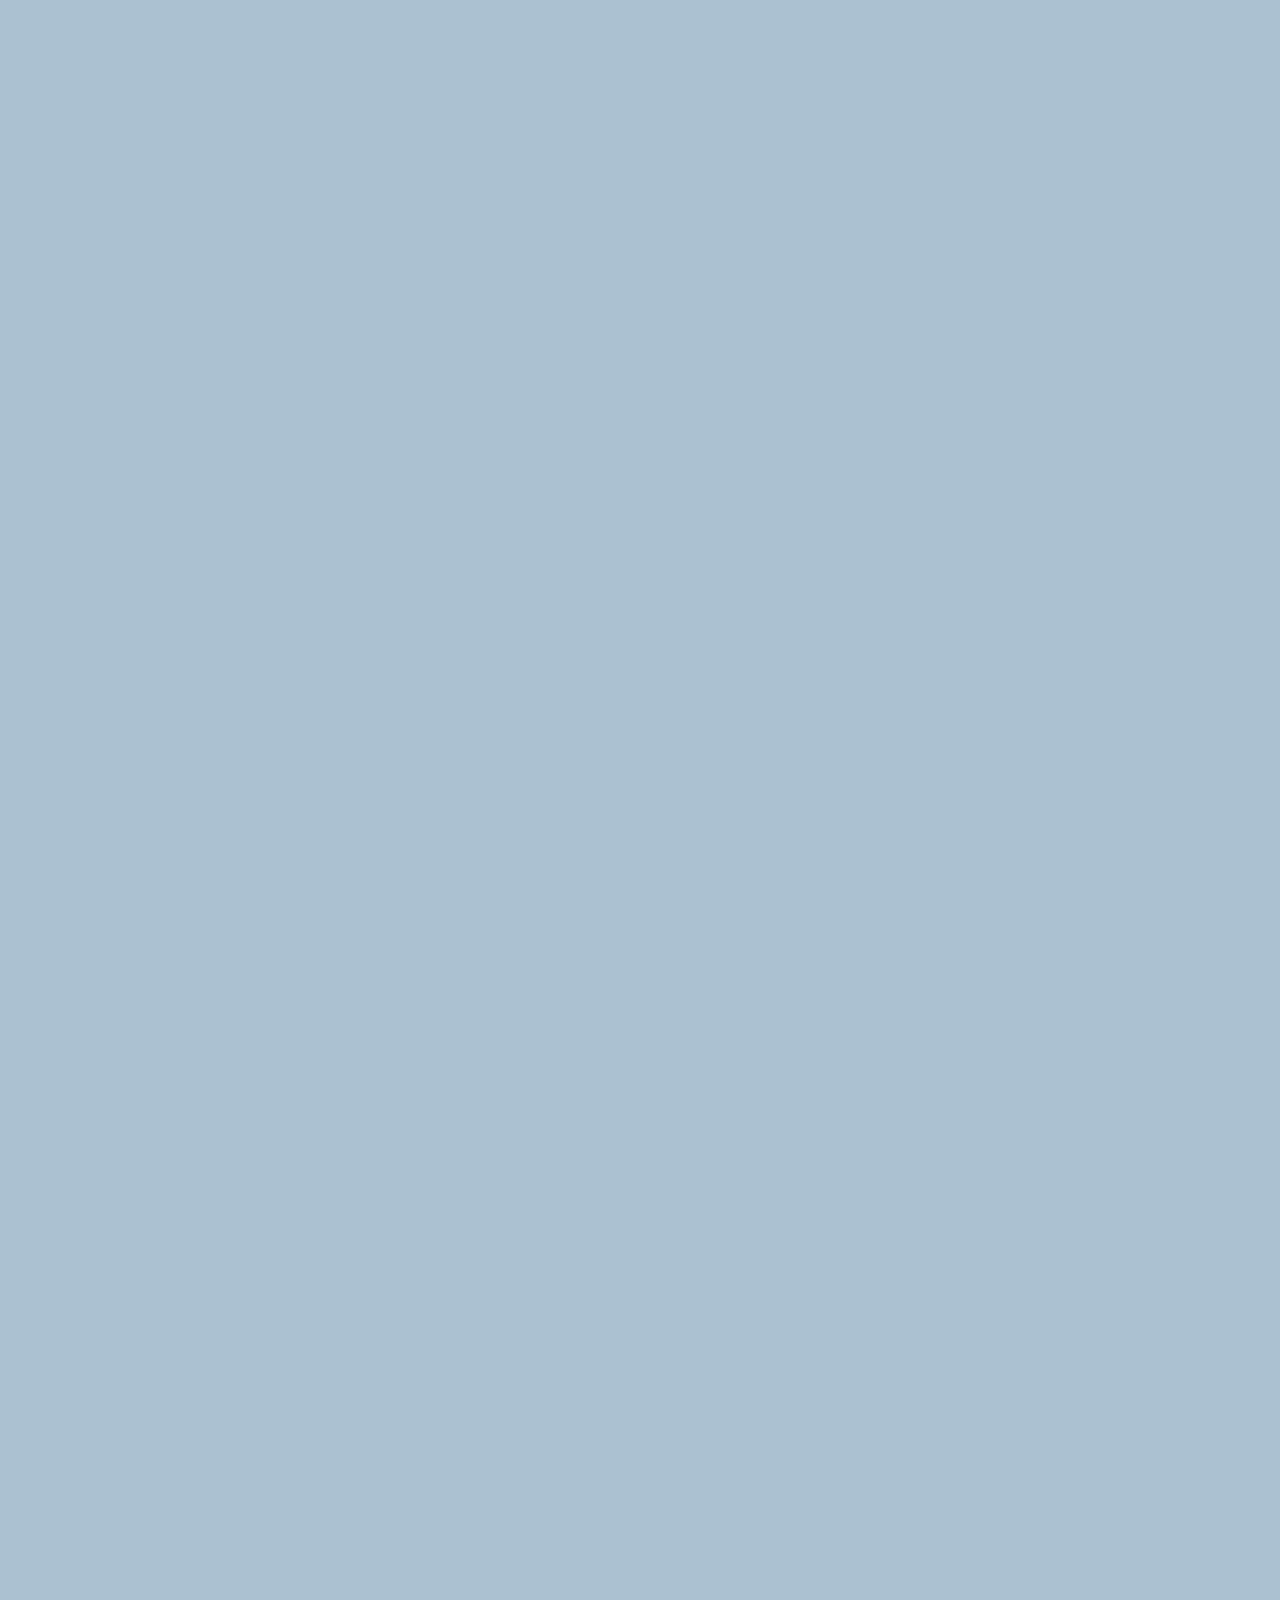
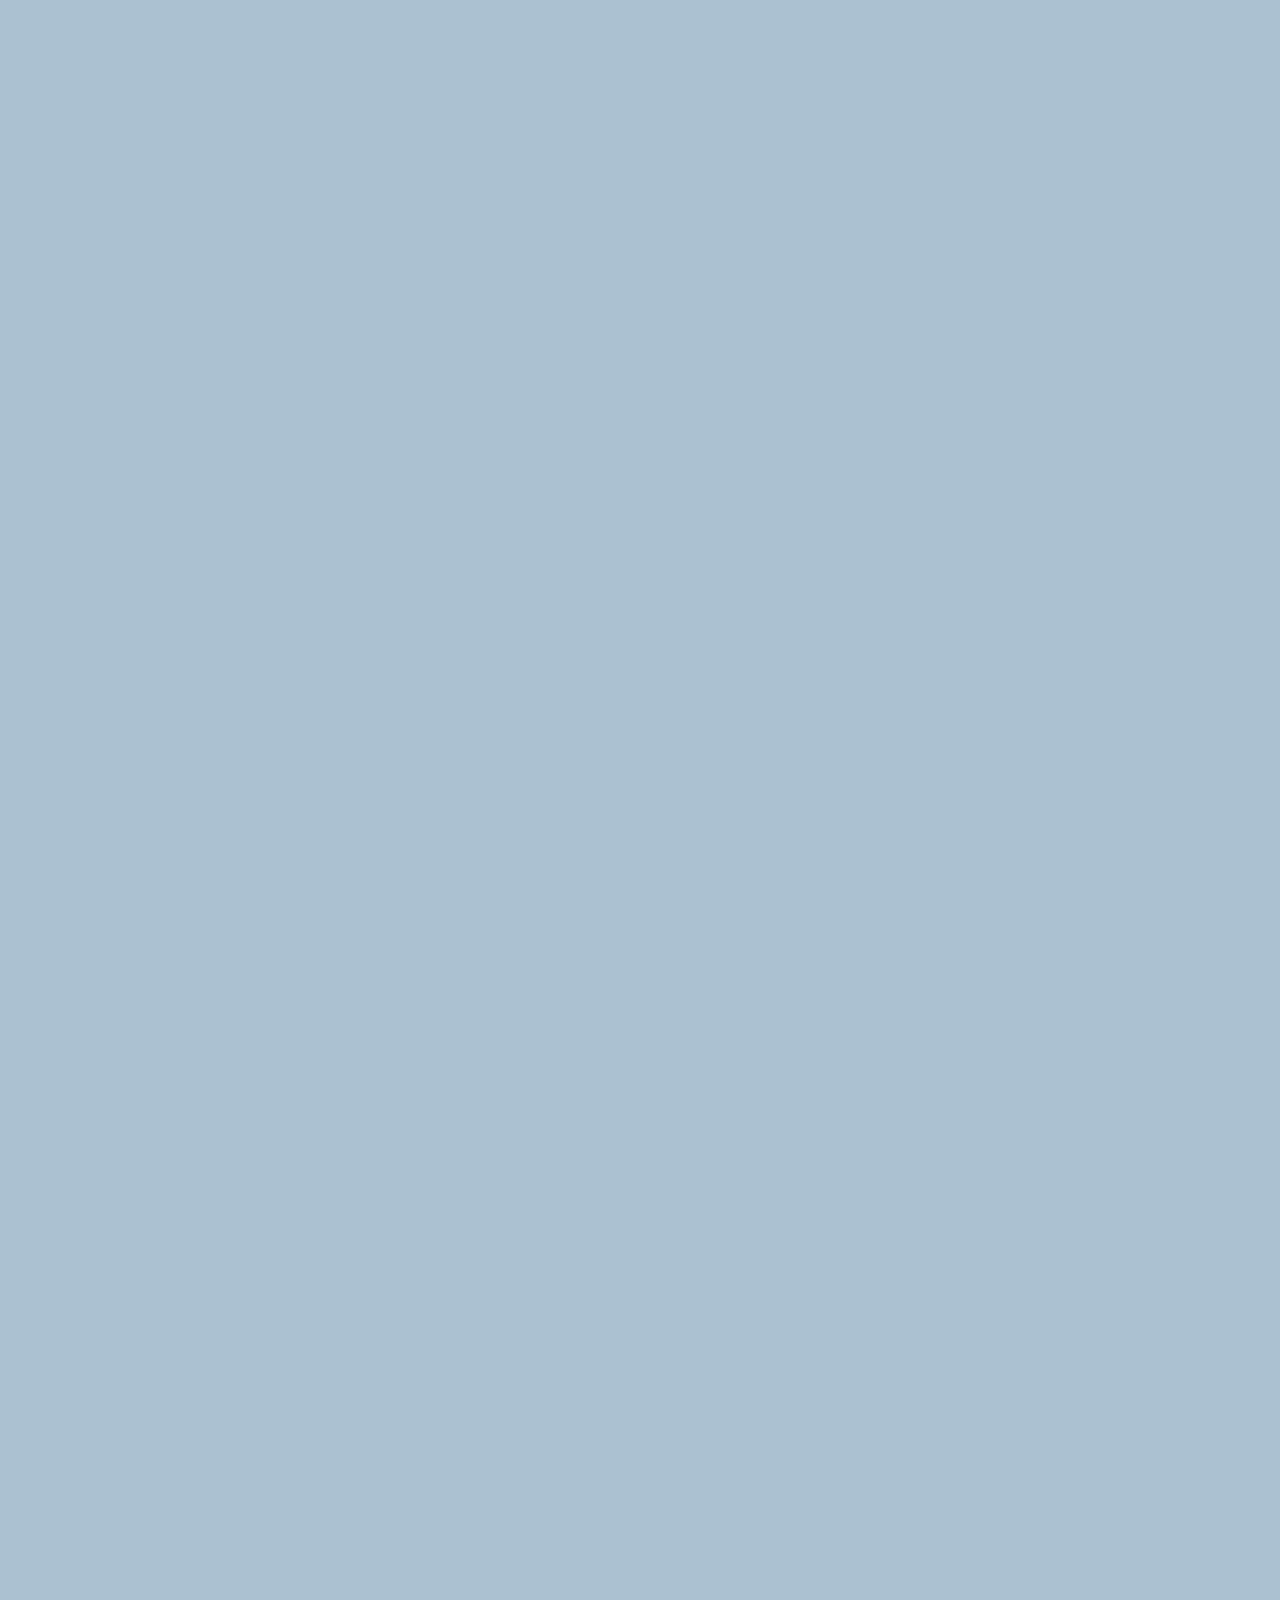
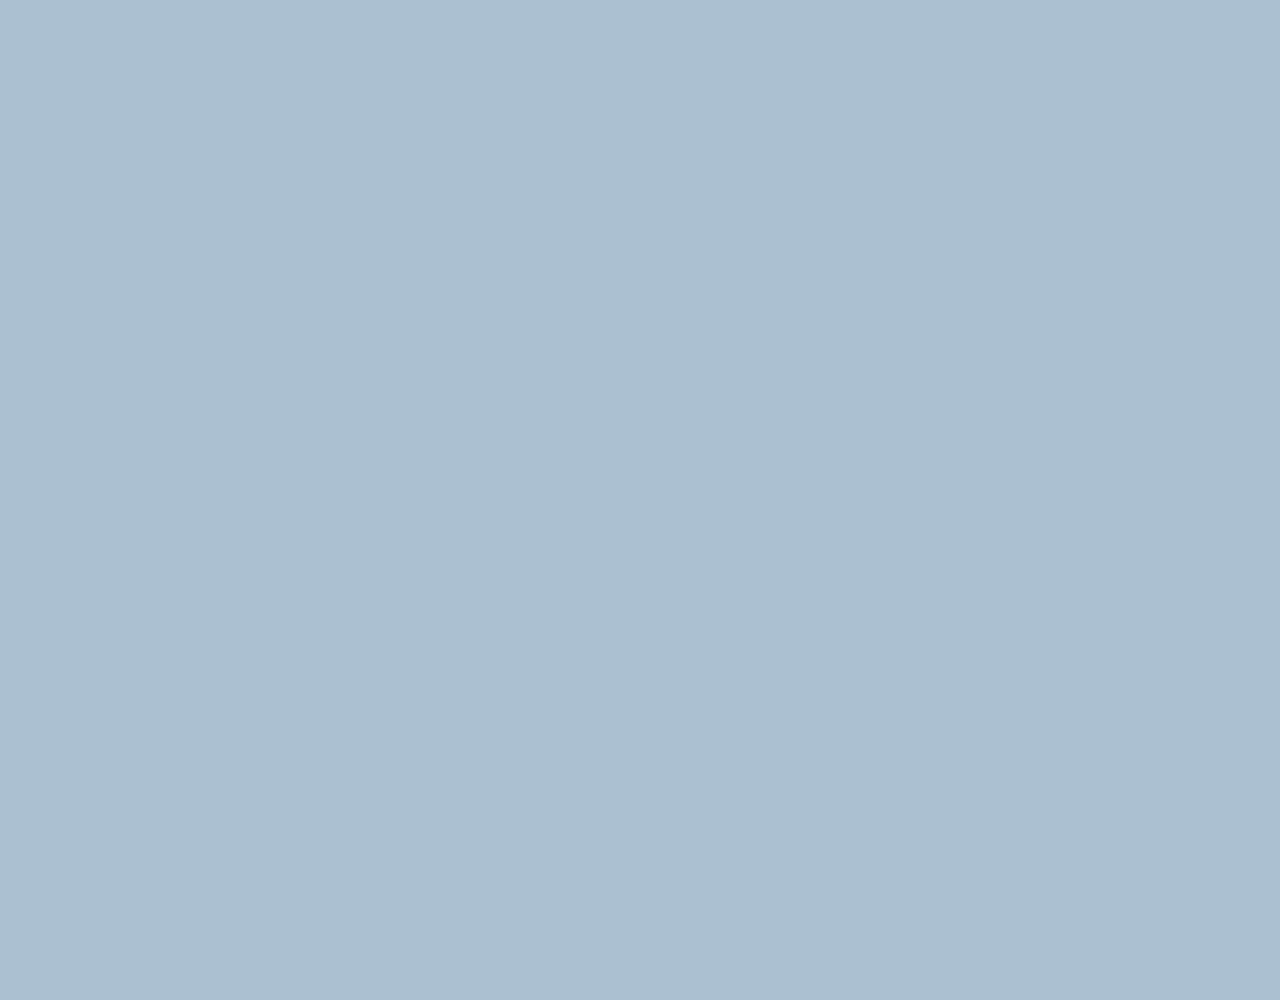
==== commit 3fe9641d: "채팅 화면 완성" ====
--- a/chat.html
+++ b/chat.html
@@ -80,6 +80,19 @@
             </div>
         </main>
 
+        <form class="reply">
+            <div class="reply__column">
+                <i class="far fa-plus-square"></i>
+            </div>
+            <div class="reply__column">
+                <input type="text" placeholder="메시지를 입력해주세요^^" />
+                <i class="far fa-smile-wink"></i>
+                <button>
+                    <i class="fas fa-arrow-up"></i>
+                </button>
+            </div>
+        </form>
+
         <script
             src="https://kit.fontawesome.com/6478f529f2.js"
             crossorigin="anonymous"
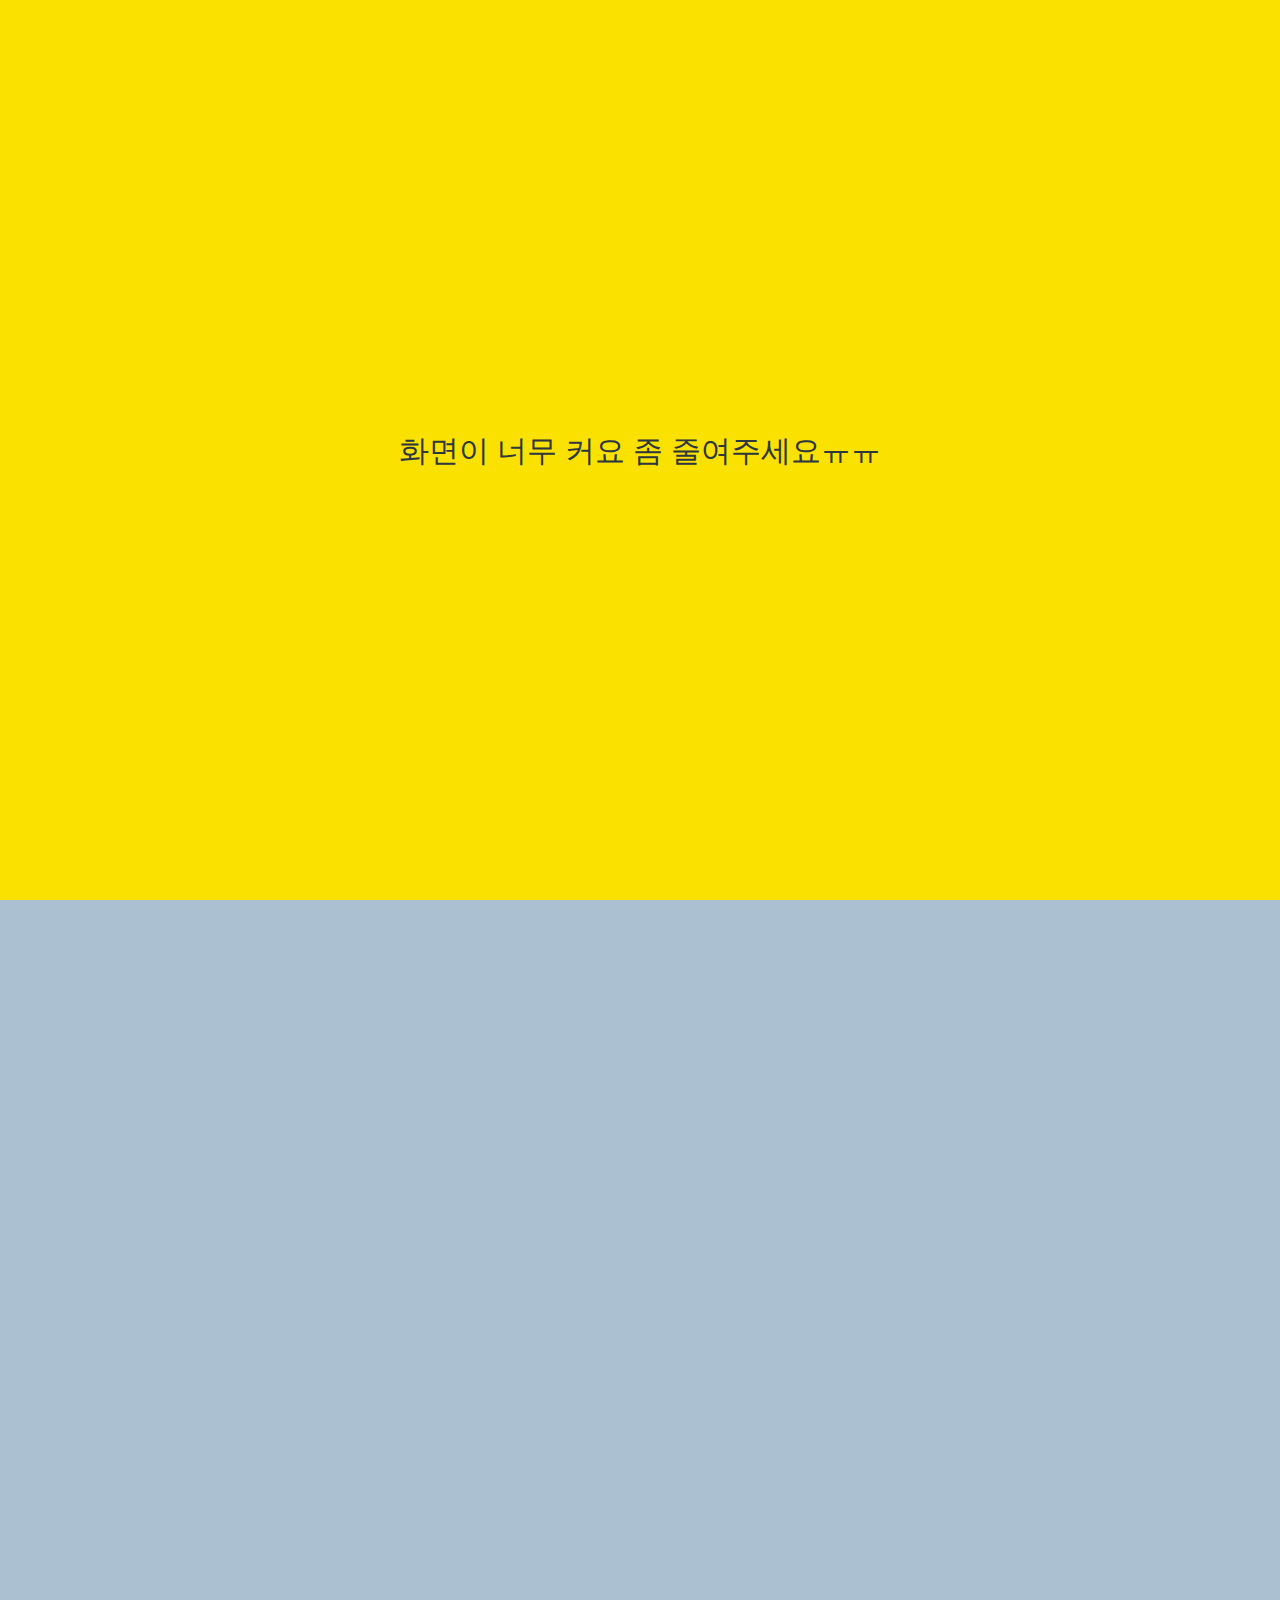
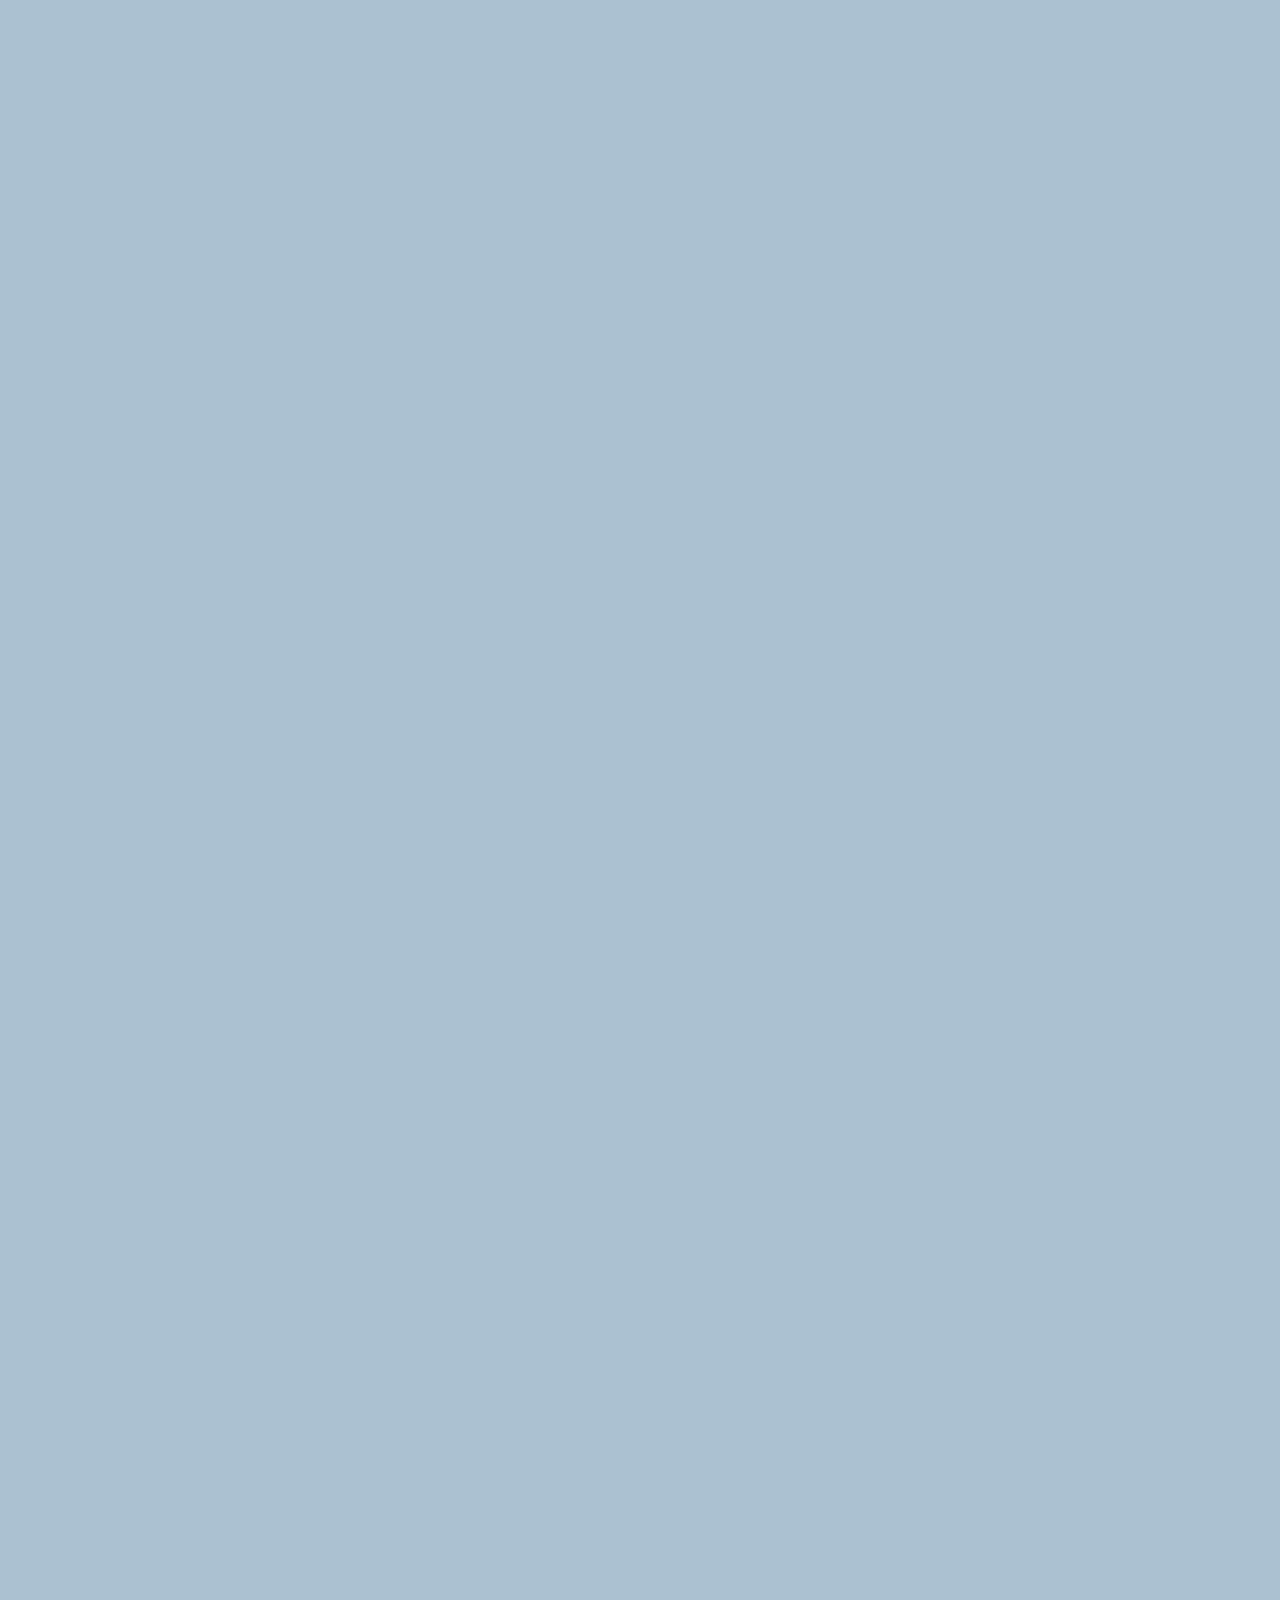
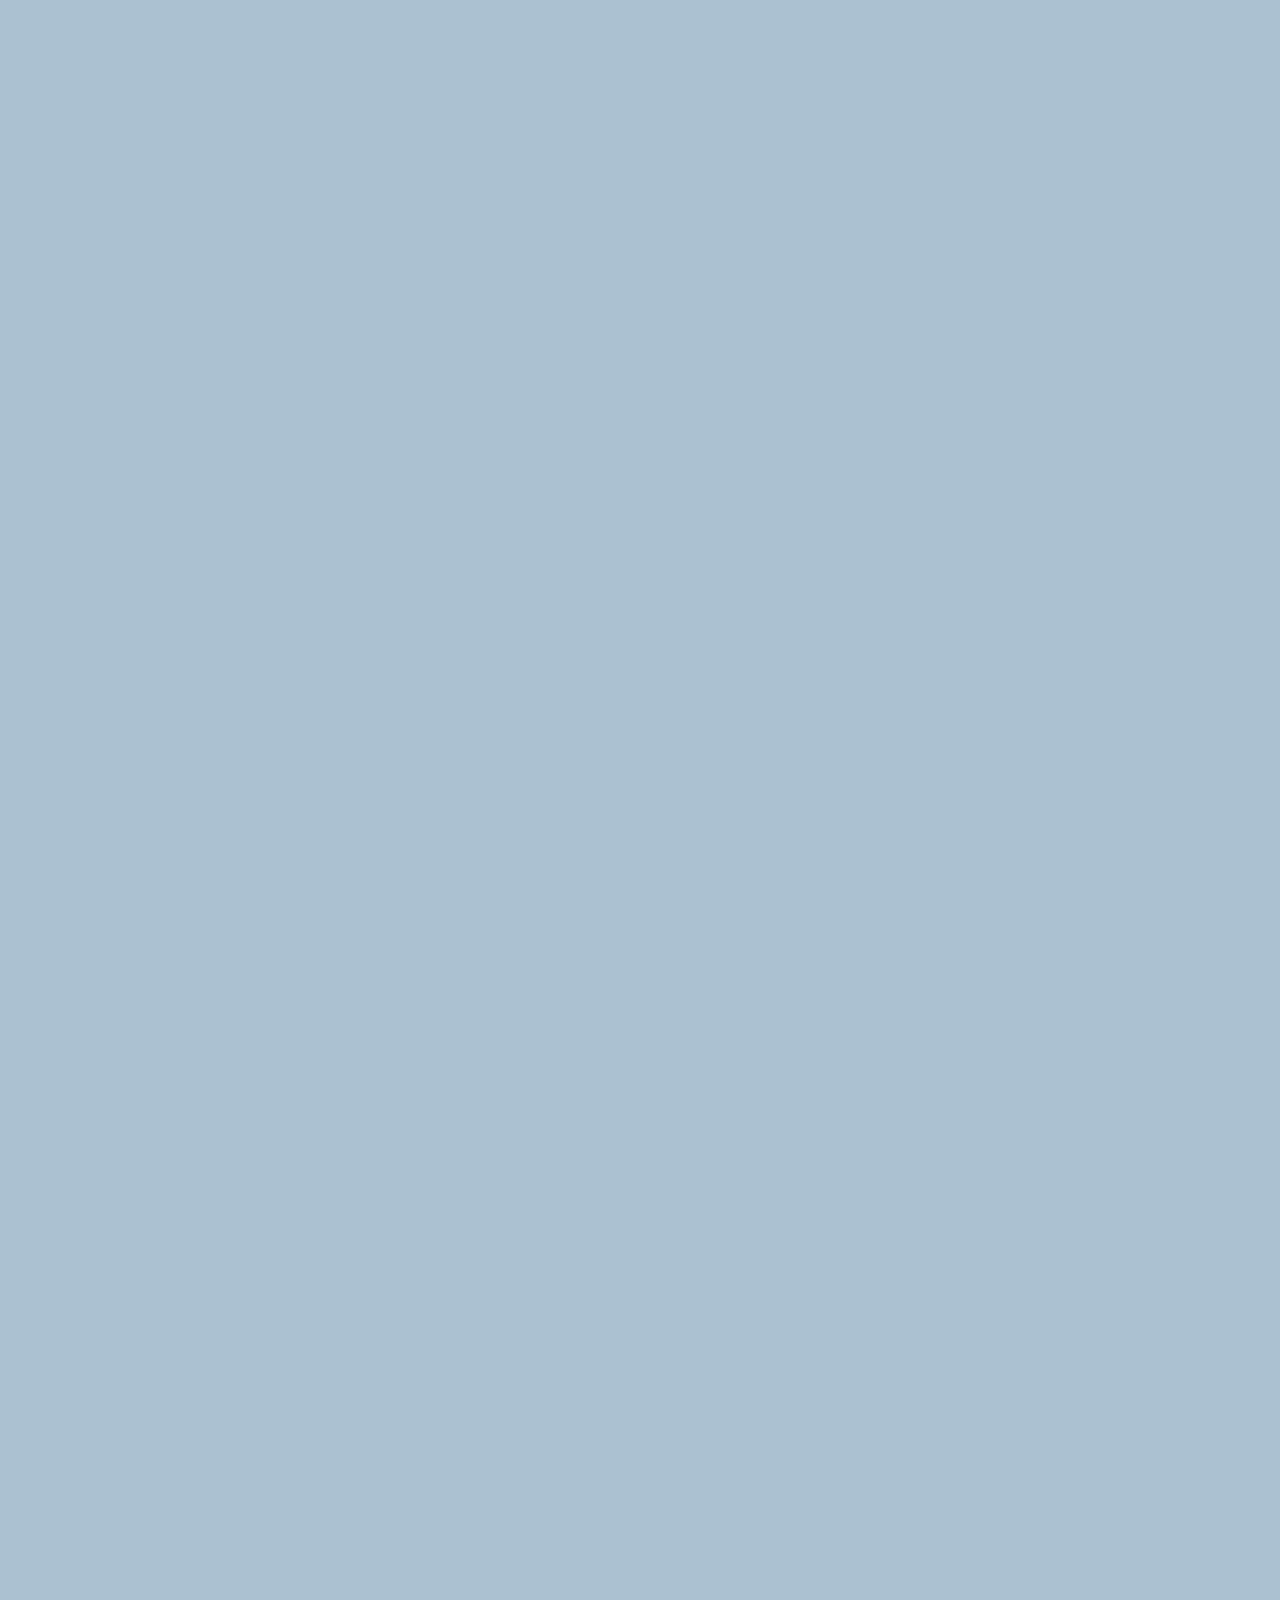
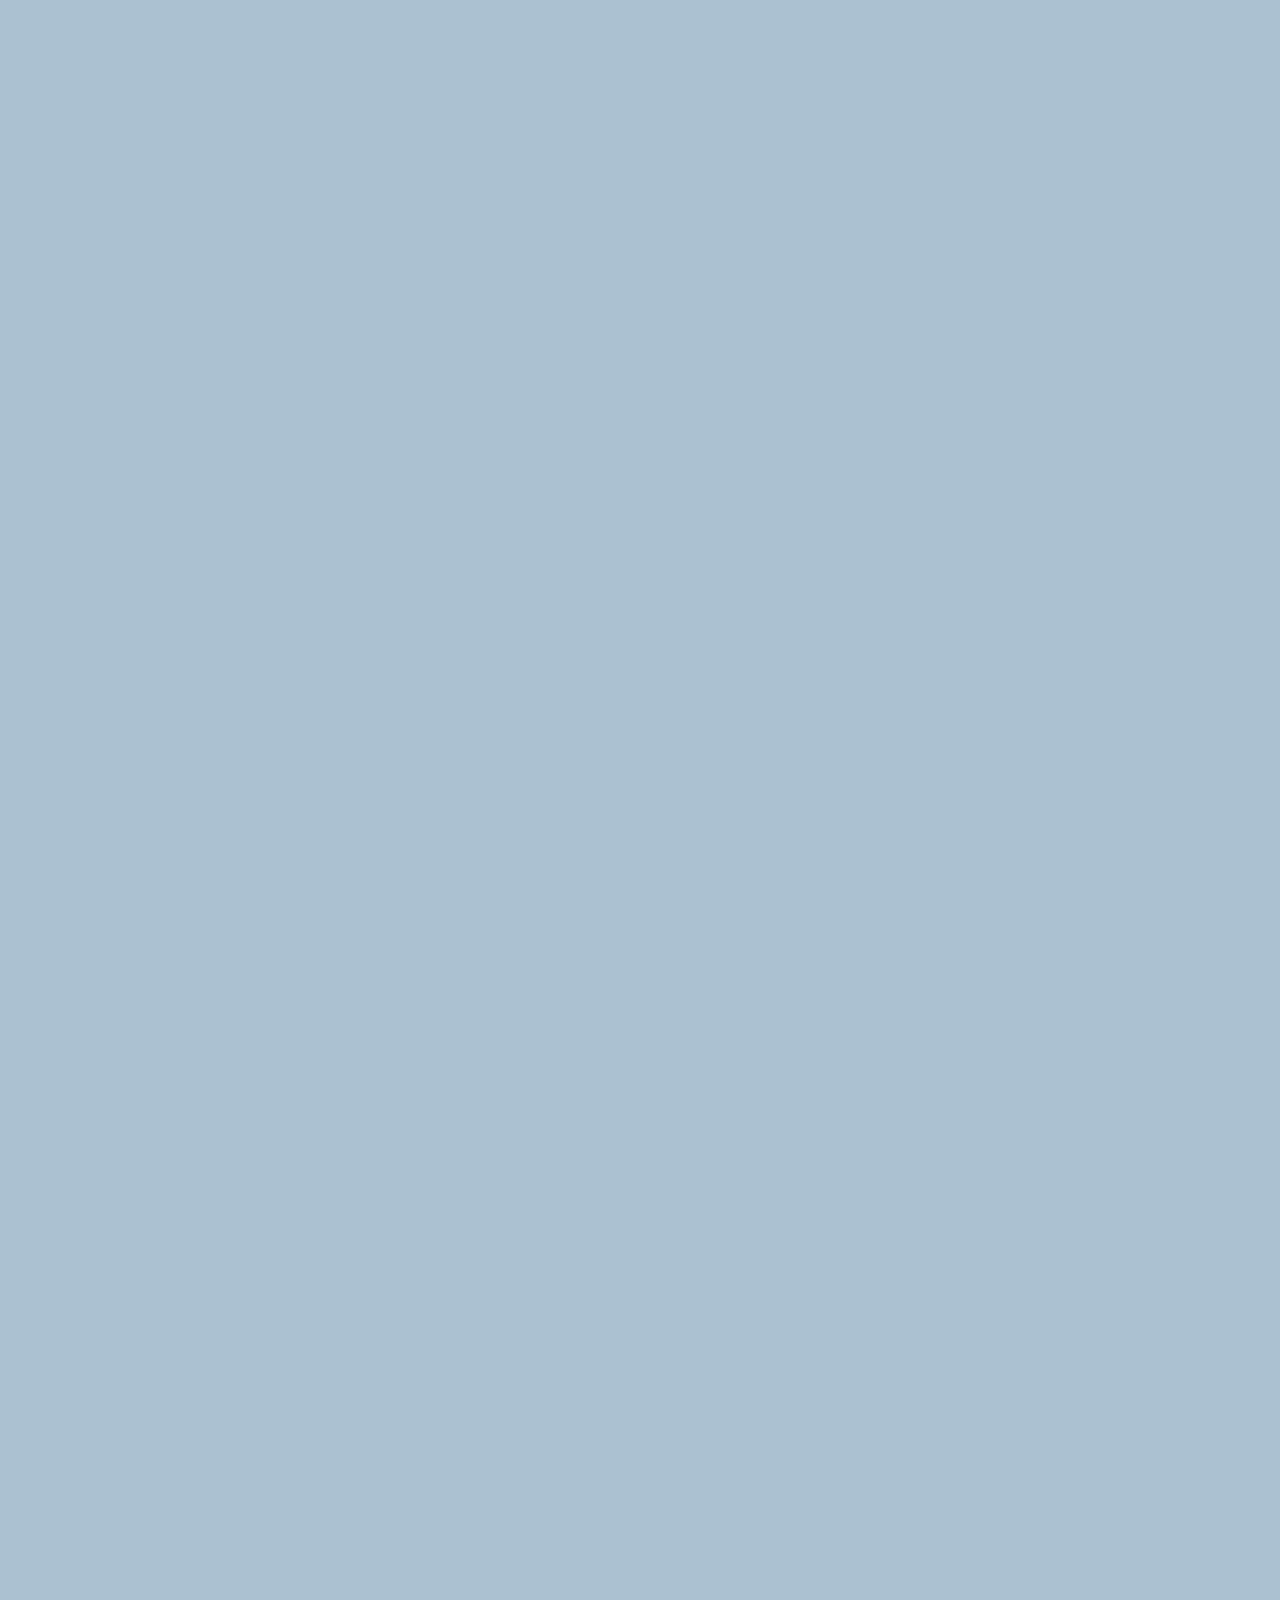
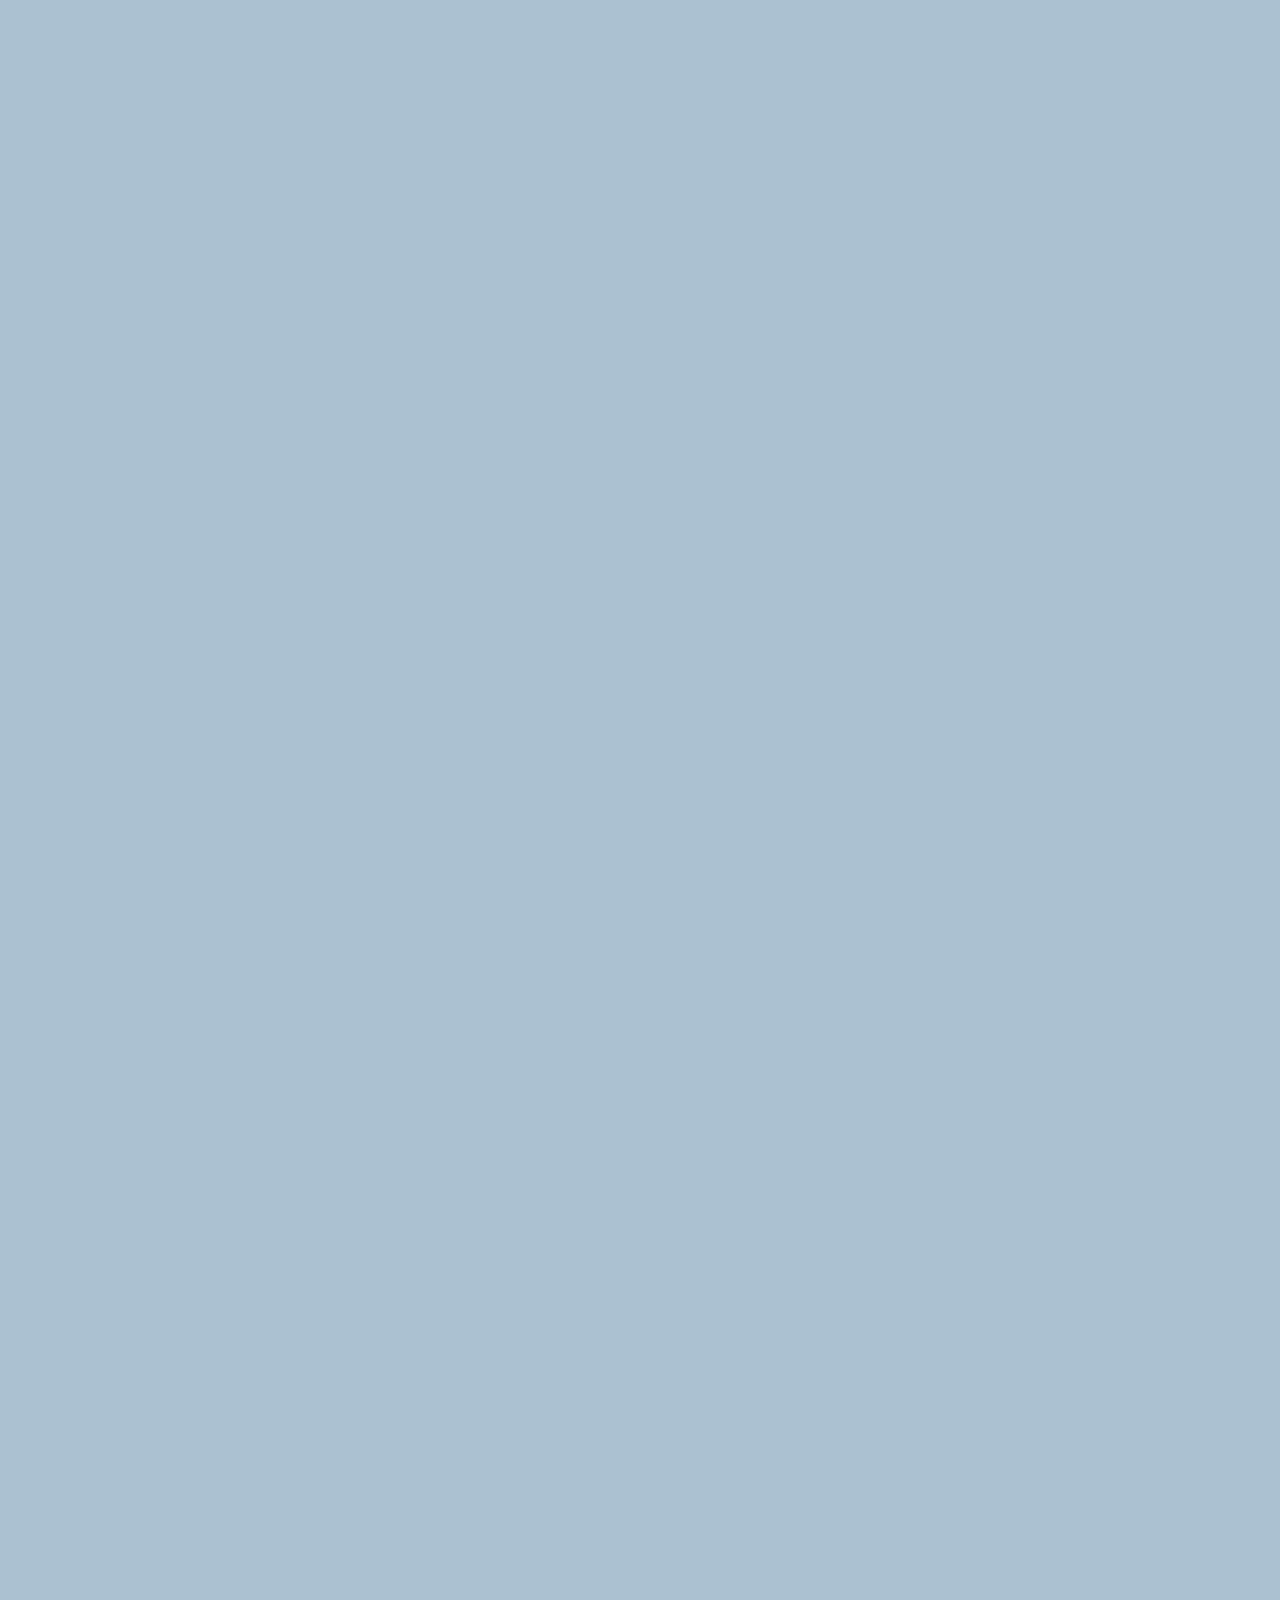
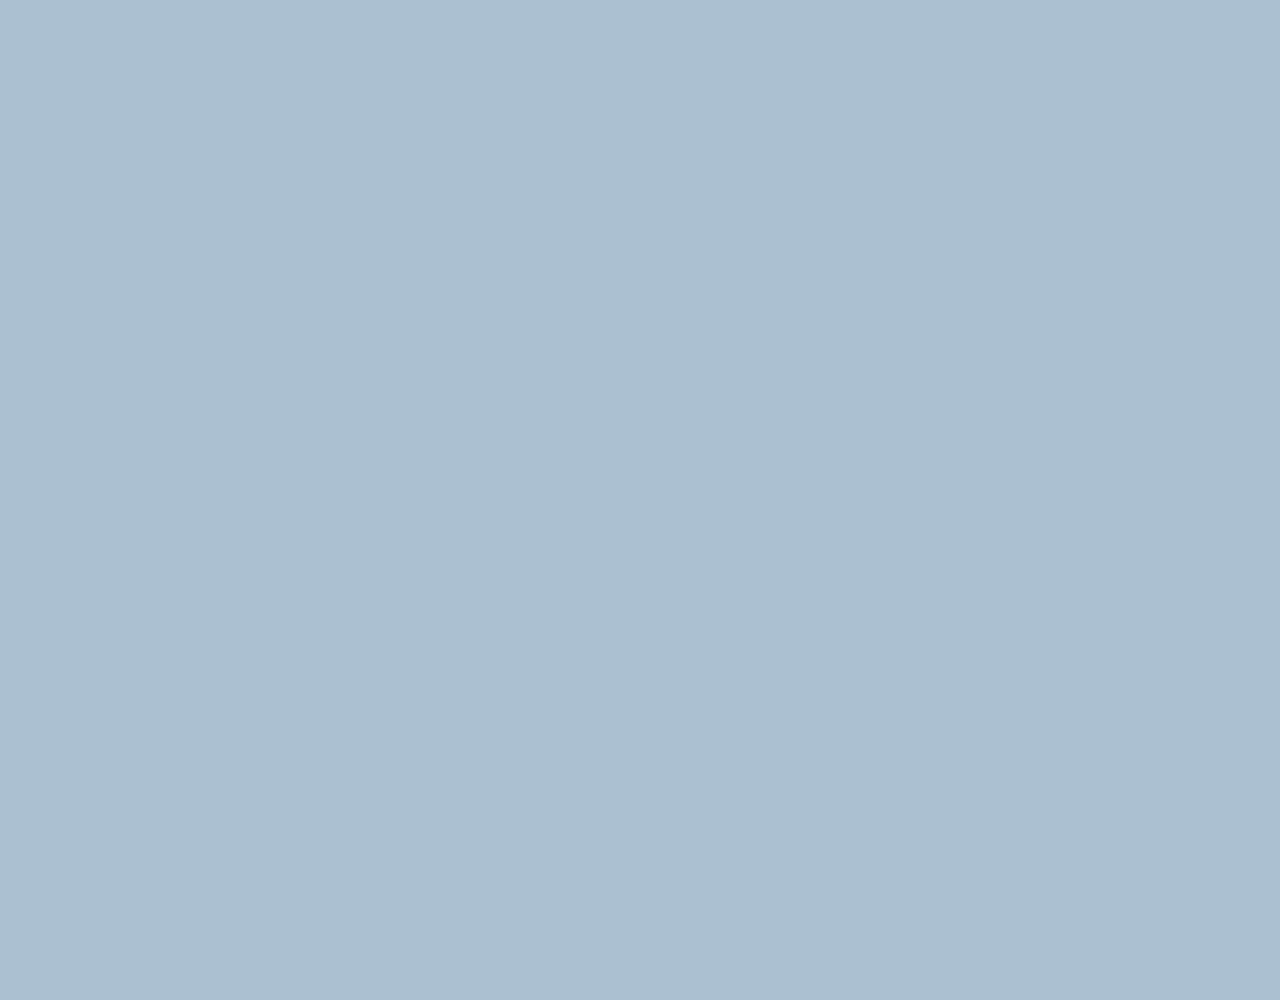
==== commit cc7da1a1: "애니메이션 추가 및 미디어쿼리 적용" ====
--- a/chat.html
+++ b/chat.html
@@ -55,7 +55,6 @@
             </div>
             <div class="message-row message-row--own">
                 <div class="message-row__content">
-                    <span class="message-row__author">Ongs</span>
                     <div class="message-row__info">
                         <span class="message__bubble"
                             >What? I'm not Korean.</span
@@ -82,16 +81,20 @@
 
         <form class="reply">
             <div class="reply__column">
-                <i class="far fa-plus-square"></i>
+                <i class="far fa-plus-square fa-lg"></i>
             </div>
             <div class="reply__column">
                 <input type="text" placeholder="메시지를 입력해주세요^^" />
-                <i class="far fa-smile-wink"></i>
+                <i class="far fa-smile-wink fa-lg"></i>
                 <button>
                     <i class="fas fa-arrow-up"></i>
                 </button>
             </div>
         </form>
+
+        <div id="no-mobile">
+            <span>화면이 너무 커요 좀 줄여주세요ㅠㅠ</span>
+        </div>
 
         <script
             src="https://kit.fontawesome.com/6478f529f2.js"
--- a/css/styles.css
+++ b/css/styles.css
@@ -11,6 +11,7 @@
 @import "components/badge.css";
 @import "components/icon-row.css";
 @import "components/alt-screen-header.css";
+@import "components/no-mobile.css";
 
 /* Screens */
 @import "screens/login.css";
